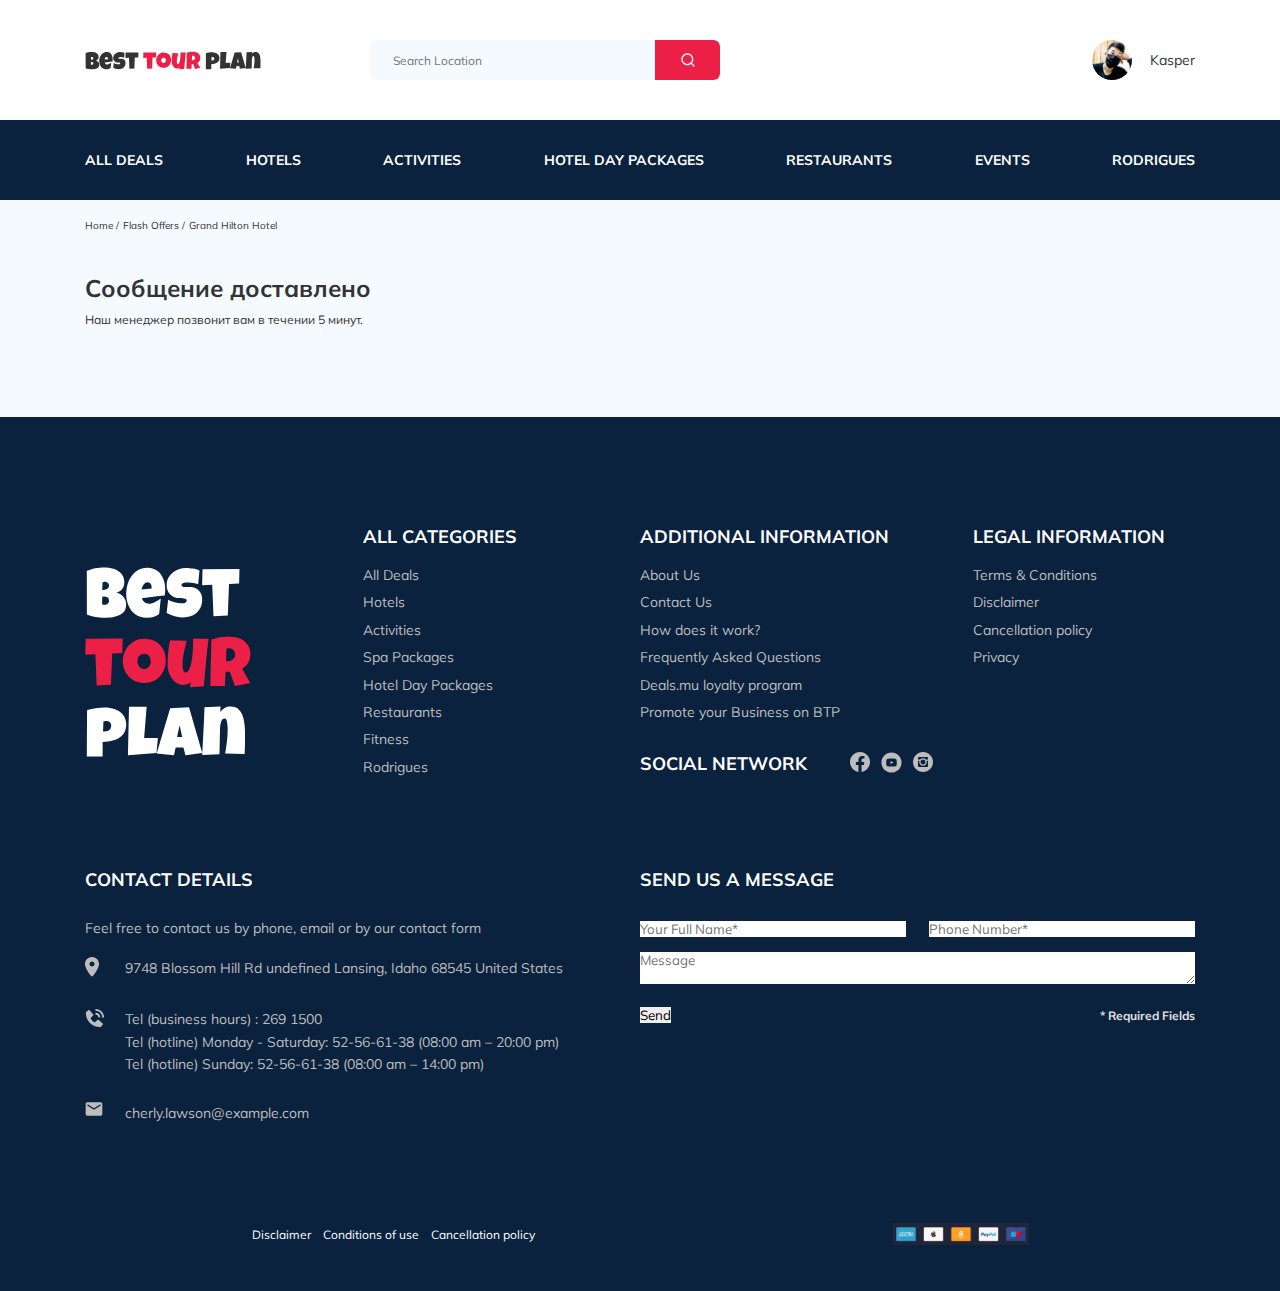
==== thankyou.html @ 83e17073 "create: added phpmailer, animation, modal-window, form-validator" ====
<!DOCTYPE html>
<html lang="en">
  <head>
    <meta charset="UTF-8" />
    <meta http-equiv="X-UA-Compatible" content="IE=edge" />
    <meta name="viewport" content="width=device-width, initial-scale=1.0" />
    <link rel="preconnect" href="https://fonts.gstatic.com" />
    <link
      href="https://fonts.googleapis.com/css2?family=Mulish:wght@300;400;600;700&family=Nunito:wght@400;600;700;800&display=swap"
      rel="stylesheet"
    />
    <link rel="stylesheet" href="css/swiper-bundle.min.css" />
    <link rel="stylesheet" href="css/reset.css" />
    <link rel="stylesheet" href="css/style.css" />
    <title>Best Tour Plan - Hotel Booking</title>
  </head>
  <body>
    <div class="wrapper">
      <header class="navbar navbar--mobile--fixed">
        <div class="container">
          <div class="navbar-top">
            <a href="index.html" class="logo">
              <img
                src="img/header/horizontal-logo.svg"
                alt="Logo: Best Tour Plan"
                class="logo__image"
              />
            </a>

            <form action="#" class="search navbar__search navbar__search--hidden ">
              <input
                type="text"
                class="search__input"
                placeholder="Search Location"
              />
              <button class="search__button">
                <img src="img/header/search.svg" alt="Icon: Search" />
              </button>
            </form>

            <a href="#" class="user navbar__user navbar__user--hidden ">
              <img
                src="img/header/avatar.jpg"
                alt="Avatar: Kasper"
                class="user__avatar"
              />
              <span class="user__name">Kasper</span>
            </a>
            <!-- /.user -->
            <button class="menu-button navbar-top__menu-button">
              <span class="menu-button__line menu-button--top--line"></span>
              <span class="menu-button__line menu-button--middle--line"></span>
              <span class="menu-button__line menu-button--bottom--line"></span>
            </button>
            <!-- /.menu-button navbar-top__menu-button -->
          </div>
          <!-- /.navbar-top -->
        </div>
        <!-- /.container -->

        <div class="navbar-bottom">
          <div class="container">
            <ul class="navbar-menu">
              <li class="navbar-menu__item navbar__user--visible">
                <a href="#" class="user navbar__user ">
                  <img
                    src="img/header/avatar.jpg"
                    alt="Avatar: Kasper"
                    class="user__avatar"
                  />
                  <span class="user__name">Kasper</span>
                </a>
                <!-- /.user -->
              </li>
              <li class="navbar-menu__item navbar__search--visible">
                <form action="#" class="search navbar__search navbar__search--visible">
                  <input
                    type="text"
                    class="search__input"
                    placeholder="Search Location"
                  />
                  <button class="search__button">
                    <img src="img/header/search.svg" alt="Icon: Search" />
                  </button>
                </form>
              </li>
              <li class="navbar-menu__item">
                <a href="#" class="navbar-menu__link">All Deals</a>
              </li>
              <li class="navbar-menu__item">
                <a href="#" class="navbar-menu__link">Hotels</a>
              </li>
              <li class="navbar-menu__item">
                <a href="#" class="navbar-menu__link">Activities</a>
              </li>
              <li class="navbar-menu__item">
                <a href="#" class="navbar-menu__link">Hotel Day Packages</a>
              </li>
              <li class="navbar-menu__item">
                <a href="#" class="navbar-menu__link">Restaurants</a>
              </li>
              <li class="navbar-menu__item">
                <a href="#" class="navbar-menu__link">Events</a>
              </li>
              <li class="navbar-menu__item">
                <a href="#" class="navbar-menu__link">Rodrigues</a>
              </li>
            </ul>
            <!-- /.navbar-menu -->
          </div>
          <!-- /.container -->
        </div>
        <!-- /.navbar-bottom -->
      </header>

      <nav class="breadcrumb">
        <div class="container">
          <ul class="breadcrumb-list">
            <li class="breadcrumb-list__item">
              <a href="#" class="breadcrumb-list__link">Home</a>
            </li>
            <li class="breadcrumb-list__item">
              <a href="#" class="breadcrumb-list__link">Flash Offers</a>
            </li>
            <li class="breadcrumb-list__item">
              Grand Hilton Hotel
            </li>
          </ul>
        </div>
        <!-- /.container -->
      </nav>

      <section class="hotel">
        <div class="container">
          <div class="hotel-info">
            <div class="hotel-info__text">
              <div class="hotel-wrapper">
                <h1 class="hotel-name hotel-info__name" style="margin-bottom: 10px;">Сообщение доставлено</h1>
              </div>
              <p class="hotel-description hotel-info__description">
                Наш менеджер позвонит вам в течении 5 минут.
              </p>
            </div>
          </div>
          <!-- /.hotel-info -->
			</section>		
			<footer class="footer">
        <div class="container">
          <div class="footer-wrapper">
            <img
              src="img/footer/vartical-logo.svg"
              alt="Best Tour Plan"
              class="footer__logo"
            />
            <div class="footer__list footer__categories">
              <h3 class="footer__title">All categories</h3>
              <ul class="footer__ul">
                <li class="footer__item">
                  <a href="#" class="footer__link">All Deals</a>
                </li>
                <li class="footer__item">
                  <a href="#" class="footer__link">Hotels</a>
                </li>
                <li class="footer__item">
                  <a href="#" class="footer__link">Activities</a>
                </li>
                <li class="footer__item">
                  <a href="#" class="footer__link">Spa Packages</a>
                </li>
                <li class="footer__item">
                  <a href="#" class="footer__link">Hotel Day Packages</a>
                </li>
                <li class="footer__item">
                  <a href="#" class="footer__link">Restaurants</a>
                </li>
                <li class="footer__item">
                  <a href="#" class="footer__link">Fitness</a>
                </li>
                <li class="footer__item">
                  <a href="#" class="footer__link">Rodrigues</a>
                </li>
              </ul>
            </div>
            <!-- /.footer__list -->
            <div class="footer__list footer__additional">
              <h3 class="footer__title">Additional information</h3>
              <ul class="footer__ul">
                <li class="footer__item">
                  <a href="#" class="footer__link">About Us</a>
                </li>
                <li class="footer__item">
                  <a href="#" class="footer__link">Contact Us</a>
                </li>
                <li class="footer__item">
                  <a href="#" class="footer__link">How does it work?</a>
                </li>
                <li class="footer__item">
                  <a href="#" class="footer__link">
                    Frequently Asked Questions
                  </a>
                </li>
                <li class="footer__item">
                  <a href="#" class="footer__link">Deals.mu loyalty program</a>
                </li>
                <li class="footer__item">
                  <a href="#" class="footer__link">
                    Promote your Business on BTP
                  </a>
                </li>
              </ul>
            </div>
            <!-- /.footer__list -->
            <div class="footer__social-network">
              <h3 class="footer__title">Social Network</h3>
              <div class="footer__social-links">
                <a href="#" class="footer__link">
                  <img src="img/footer/facebook.svg" alt="Icon: Facebook" />
                </a>
                <a href="#" class="footer__link">
                  <img src="img/footer/youtube.svg" alt="Icon: YouTube" />
                </a>
                <a href="#" class="footer__link">
                  <img src="img/footer/instagram.svg" alt="Icon: Instagram" />
                </a>
              </div>
              <!-- /.footer__social-links -->
            </div>
            <!-- /.footer__social-network -->
            <div class="footer__list footer__legal">
              <h3 class="footer__title">Legal information</h3>
              <ul class="footer__ul">
                <li class="footer__item">
                  <a href="#" class="footer__link">Terms & Conditions</a>
                </li>
                <li class="footer__item">
                  <a href="#" class="footer__link">Disclaimer</a>
                </li>
                <li class="footer__item">
                  <a href="#" class="footer__link">Cancellation policy</a>
                </li>
                <li class="footer__item">
                  <a href="#" class="footer__link">Privacy</a>
                </li>
              </ul>
            </div>
            <!-- /.footer__list -->
            <div class="footer__contact-details">
              <h3 class="footer__title footer__title--mb-3">Contact Details</h3>
              <p class="footer__text">
                Feel free to contact us by phone, email or by our contact form
              </p>
              <ul class="footer__ul">
                <li class="footer__item">
                  <div class="footer__icon-wrapper">
                    <img
                      class="footer__icon"
                      src="img/footer/map-marker.svg"
                      alt="Icon: Map"
                    />
                  </div>
                  <span class="footer__link">
                    9748 Blossom Hill Rd undefined Lansing, Idaho 68545 United
                    States
                  </span>
                  <!-- /.footer__icon-wrapper -->
                </li>
                <li class="footer__item footer__item--mb-2">
                  <div class="footer__icon-wrapper">
                    <img
                      class="footer__icon"
                      src="img/footer/contact-phone-call.svg"
                      alt="Icon: Phone-Call"
                    />
                  </div>
                  Tel (business hours) : 269 1500
                  <br />
                  Tel (hotline) Monday - Saturday: 52-56-61-38 (08:00 am – 20:00
                  pm)
                  <br />
                  Tel (hotline) Sunday: 52-56-61-38 (08:00 am – 14:00 pm)
                  <!-- /.footer__icon-wrapper -->
                </li>
                <li class="footer__item">
                  <div class="footer__icon-wrapper">
                    <img
                      class="footer__icon footer__icon--last"
                      src="img/footer/email.svg"
                      alt="Icon: E-Mail"
                    />
                  </div>
                  <a
                    href="mailto:cherly.lawson@example.com"
                    class="footer__link"
                  >
                    cherly.lawson@example.com
                  </a>
                  <!-- /.footer__icon-wrapper -->
                </li>
              </ul>
            </div>
            <!-- /.footer__contact-details -->
            <div class="footer__contact-form">
              <h3 class="footer__title footer__title--mb-3">
                Send us a message
              </h3>
              <form action="send.php" method="POST" class="footer__form">
                <input
                  type="text"
                  class="footer__input"
                  placeholder="Your Full Name*"
									name = 'name'
                />
                <input
                  type="tel"
                  class="footer__input"
                  placeholder="Phone Number*"
									name = 'phone'
                />
                <textarea
                  class="footer__message"
                  placeholder="Message"
									name = 'message'
                ></textarea>
                <button class="footer__button" type="submit">Send</button>
                <span class="footer__required">* Required Fields</span>
              </form>
            </div>
            <!-- /.footer__contact-form -->
          </div>

          <div class="footer__copyright">
            <div class="container">
              <div class="footer__copyright-wrapper">
                <div class="footer__copyright-links">
                  <a href="" class="footer__copyright-link">Disclaimer</a>
                  <a href="" class="footer__copyright-link">
                    Conditions of use
                  </a>
                  <a href="" class="footer__copyright-link">
                    Cancellation policy
                  </a>
                </div>
                <div class="footer__copyright-image">
                  <img
                    src="img/footer/copyright-image.svg"
                    alt="Copyright-image"
                  />
                </div>
                <!-- /.footer__copyright-image -->
              </div>
              <!-- /.footer__copyright-wrapper -->
            </div>
          </div>
          <!-- /.footer__copyright -->
        </div>
        <!-- /.container -->
      </footer>		
    </div>
    <script src="js/swiper-bundle.min.js"></script>
    <script src="js/main.js"></script>
  </body>
</html>
---- css/style.css ----
body {
  font-family: "Mulish", sans-serif;
  color: #333333;
  background: #F5FAFE;
}

.container {
  max-width: 1110px;
  margin: 0 auto;
}

.input {
  height: 50px;
  padding-left: 23px;
  border-radius: 4px;
}

.message {
  padding: 18px 23px;
  border-radius: 4px;
  resize: none;
}

.button {
  min-width: 160px;
  min-height: 50px;
  font-weight: bold;
  font-size: 12px;
  line-height: 15px;
  padding: 18px 65px;
  background: #EC1F46;
  color: #ffffff;
  border-radius: 4px;
}

.navbar {
  background-color: #ffffff;
}
.navbar-top {
  display: -webkit-box;
  display: -ms-flexbox;
  display: flex;
  -webkit-box-align: center;
      -ms-flex-align: center;
          align-items: center;
  -webkit-box-pack: justify;
      -ms-flex-pack: justify;
          justify-content: space-between;
  padding: 40px 0;
}
.navbar-top__menu-button {
  display: none;
}
.navbar__search {
  margin-right: auto;
  margin-left: 108px;
}
.navbar-bottom {
  background-color: #0A223D;
}
.navbar-menu {
  padding: 31px 0;
  display: -webkit-box;
  display: -ms-flexbox;
  display: flex;
  -webkit-box-pack: justify;
      -ms-flex-pack: justify;
          justify-content: space-between;
  -webkit-box-align: center;
      -ms-flex-align: center;
          align-items: center;
}
.navbar-menu__link {
  color: #ffffff;
  font-weight: 700;
  font-size: 14px;
  line-height: 18px;
  text-transform: uppercase;
}

.logo {
  width: 177px;
}

.search {
  position: relative;
  display: -webkit-box;
  display: -ms-flexbox;
  display: flex;
  overflow: hidden;
  border-radius: 6px;
  height: 40px;
}
.search__input {
  width: 350px;
  height: 100%;
  background: #F5FAFE;
  border: none;
  padding-left: 23px;
  padding-right: 76px;
  font-size: 12px;
  line-height: 15px;
  color: #333333;
}
.search__button {
  height: 100%;
  position: absolute;
  right: 0;
  top: 0;
  width: 65px;
  height: 40px;
  background: #EC1F46;
  border-radius: 0px 6px 6px 0px;
}

.user {
  display: -webkit-box;
  display: -ms-flexbox;
  display: flex;
  -webkit-box-align: center;
      -ms-flex-align: center;
          align-items: center;
  text-decoration: none;
  color: #333333;
}
.user__avatar {
  width: 40px;
  height: 40px;
  -o-object-fit: cover;
     object-fit: cover;
  border-radius: 50%;
}
.user__name {
  font-size: 14px;
  line-height: 18px;
  margin-left: 18px;
}

.navbar__search--visible {
  display: none;
}

.navbar__user--visible {
  display: none;
}

.breadcrumb {
  padding: 19px 0;
}
.breadcrumb-list {
  display: -webkit-box;
  display: -ms-flexbox;
  display: flex;
}
.breadcrumb-list__item {
  font-size: 10px;
  line-height: 13px;
}
.breadcrumb-list__link {
  color: #333333;
}
.breadcrumb-list__link::after {
  content: " /";
  margin-right: 4px;
}

.hotel {
  padding: 23px 0 70px 0;
}
.hotel-wrapper {
  display: -webkit-box;
  display: -ms-flexbox;
  display: flex;
  -ms-flex-wrap: wrap;
      flex-wrap: wrap;
  -webkit-box-align: center;
      -ms-flex-align: center;
          align-items: center;
  margin-bottom: -1px;
}
.hotel-name {
  font-weight: bold;
  font-size: 24px;
  line-height: 30px;
}
.hotel-description {
  font-size: 12px;
  line-height: 15px;
}
.hotel-info {
  display: -webkit-box;
  display: -ms-flexbox;
  display: flex;
  -webkit-box-align: center;
      -ms-flex-align: center;
          align-items: center;
  -webkit-box-pack: justify;
      -ms-flex-pack: justify;
          justify-content: space-between;
  padding-bottom: 20px;
}
.hotel-info__name {
  margin-top: -1px;
  margin-right: 14px;
}
.hotel-info__offer {
  -ms-flex-item-align: end;
      align-self: flex-end;
  margin-bottom: 5px;
}
.hotel-grid {
  display: -webkit-box;
  display: -ms-flexbox;
  display: flex;
  -webkit-box-pack: justify;
      -ms-flex-pack: justify;
          justify-content: space-between;
}
.hotel-body {
  display: -webkit-box;
  display: -ms-flexbox;
  display: flex;
  -webkit-box-orient: vertical;
  -webkit-box-direction: normal;
      -ms-flex-direction: column;
          flex-direction: column;
  -webkit-box-pack: justify;
      -ms-flex-pack: justify;
          justify-content: space-between;
}
.hotel-slider {
  width: 728px;
  height: 450px;
  margin: 0;
}
.hotel-slider__button {
  position: absolute;
  top: 50%;
  -webkit-transform: translateY(-50%);
          transform: translateY(-50%);
  width: 30px;
  height: 30px;
  z-index: 99;
  background-size: 10px;
}
.hotel-slider__button-prev {
  background: url("../img/hotel/arrow-prev.svg") center no-repeat;
  left: 16px;
}
.hotel-slider__button-next {
  background: url("../img/hotel/arrow-next.svg") center no-repeat;
  right: 16px;
}
.hotel-slider__item {
  position: relative;
  width: 100%;
  height: 100%;
  border-radius: 8px;
  overflow: hidden;
}
.hotel-slider__item::before {
  content: "";
  position: absolute;
  width: 100%;
  height: 100%;
  top: 0;
  bottom: 0;
  background: -webkit-gradient(linear, left top, left bottom, from(rgba(0, 122, 223, 0.48)), to(rgba(255, 255, 255, 0.128)));
  background: linear-gradient(180deg, rgba(0, 122, 223, 0.48) 0%, rgba(255, 255, 255, 0.128) 100%);
  z-index: 10;
}
.hotel-slider__item img {
  width: 100%;
  height: 100%;
}

.stars {
  -ms-flex-preferred-size: 100%;
      flex-basis: 100%;
}
.stars img {
  margin-right: -1px;
}

.offer {
  padding: 3px 9px;
  font-size: 10px;
  line-height: 13px;
  background-color: #EC1F46;
  color: #ffffff;
  border-radius: 3px;
}

.rating {
  width: 65px;
  height: 45px;
  background-color: #EC1F46;
  color: #ffffff;
  text-align: center;
  border-radius: 4px;
  -webkit-box-align: center;
      -ms-flex-align: center;
          align-items: center;
  display: -webkit-box;
  display: -ms-flexbox;
  display: flex;
  -webkit-box-orient: vertical;
  -webkit-box-direction: normal;
      -ms-flex-direction: column;
          flex-direction: column;
  -webkit-box-pack: center;
      -ms-flex-pack: center;
          justify-content: center;
}
.rating__text {
  font-size: 8px;
  line-height: 10px;
  margin-bottom: 2px;
}
.rating__counter {
  font-size: 14px;
  line-height: 18px;
}
.rating__counter span {
  font-size: 11px;
  margin-left: -3px;
}

.booking {
  font-family: Nunito;
  padding: 28px;
  background-color: #0A223D;
  color: #ffffff;
  border-radius: 8px;
  width: 350px;
  min-height: 210px;
}
.booking__info {
  display: -webkit-box;
  display: -ms-flexbox;
  display: flex;
  -webkit-box-align: start;
      -ms-flex-align: start;
          align-items: start;
  -webkit-box-pack: justify;
      -ms-flex-pack: justify;
          justify-content: space-between;
  margin-bottom: 9px;
}
.booking__price {
  display: -webkit-box;
  display: -ms-flexbox;
  display: flex;
  -webkit-box-orient: vertical;
  -webkit-box-direction: normal;
      -ms-flex-direction: column;
          flex-direction: column;
}
.booking__start {
  font-size: 10px;
  line-height: 14px;
}
.booking__pricetag {
  font-weight: 800;
  font-size: 24px;
  line-height: 33px;
  margin-bottom: -3px;
}
.booking__room {
  font-size: 12px;
  line-height: 16px;
}
.booking__person {
  display: -webkit-box;
  display: -ms-flexbox;
  display: flex;
  -webkit-box-orient: vertical;
  -webkit-box-direction: normal;
      -ms-flex-direction: column;
          flex-direction: column;
  -webkit-box-pack: justify;
      -ms-flex-pack: justify;
          justify-content: space-between;
}
.booking__item:first-child {
  margin-top: 4px;
  margin-bottom: 8px;
}
.booking__icon {
  width: 14px;
  height: 14px;
}
.booking__text {
  margin-left: 9px;
  font-size: 12px;
  line-height: 16px;
}
.booking__text_mar {
  margin-left: 14px;
}
.booking__call {
  display: -webkit-box;
  display: -ms-flexbox;
  display: flex;
  -webkit-box-align: center;
      -ms-flex-align: center;
          align-items: center;
  -webkit-box-pack: justify;
      -ms-flex-pack: justify;
          justify-content: space-between;
  margin-bottom: 17px;
}
.booking__heading {
  font-weight: 600;
  font-size: 18px;
  line-height: 25px;
}
.booking__number {
  display: -webkit-box;
  display: -ms-flexbox;
  display: flex;
  -webkit-box-align: center;
      -ms-flex-align: center;
          align-items: center;
  text-decoration: none;
  color: inherit;
  font-weight: 600;
  font-size: 18px;
  line-height: 25px;
}
.booking__num {
  margin-left: 8px;
}
.booking__button {
  width: 100%;
  padding: 13px;
  border-radius: 4px;
  background: #EC1F46;
  color: inherit;
  font-weight: 600;
  font-size: 14px;
  line-height: 19px;
}

.map {
  overflow: hidden;
  width: 347px;
  height: 213px;
  border-radius: 10px;
}

.packages {
  padding: 40px 0 70px 0;
}
.packages__title {
  font-weight: bold;
  font-size: 36px;
  line-height: 45px;
  text-align: center;
  text-transform: uppercase;
  margin-bottom: 65px;
}
.packages-wrapper {
  display: -ms-grid;
  display: grid;
  -ms-grid-columns: 350px 30px 350px 30px 350px;
  grid-template-columns: repeat(3, 350px);
  -ms-grid-rows: 500px 30px 500px;
  grid-template-rows: repeat(2, 500px);
      grid-template-areas: "packages-first packages-first packages-item__1" "packages-item__2 packages-item__3 packages-item__4";
  grid-gap: 30px;
}
.packages-first {
  display: -webkit-box;
  display: -ms-flexbox;
  display: flex;
  -webkit-box-pack: justify;
      -ms-flex-pack: justify;
          justify-content: space-between;
  width: 730px;
  height: 500px;
  border-radius: 8px 8px 8px 8px;
  overflow: hidden;
}
.packages-first__image {
  -ms-grid-row: 1;
  -ms-grid-column: 1;
  -ms-grid-column-span: 3;
  position: relative;
  grid-area: packages-first;
  width: 366px;
  height: 500px;
  border-radius: 8px 0px 0px 8px;
  overflow: hidden;
}
.packages-first__image::before {
  content: "Flash Offer";
  position: absolute;
  height: 30px;
  color: #ffffff;
  padding: 8px 14px;
  left: 0;
  top: 26px;
  background: #EC1F46;
  font-weight: 600;
  font-size: 12px;
  line-height: 15px;
  border-radius: 0 4px 4px 0;
}
.packages-first__image img {
  width: 366px;
  height: 500px;
  -o-object-fit: cover;
     object-fit: cover;
}
.packages-first__body {
  -ms-grid-row: 1;
  -ms-grid-column: 1;
  -ms-grid-column-span: 3;
  padding: 46px 21px 30px 44px;
  background: #0A223D;
  color: #ffffff;
  width: 364px;
  height: 500px;
  display: -webkit-box;
  display: -ms-flexbox;
  display: flex;
  -webkit-box-orient: vertical;
  -webkit-box-direction: normal;
      -ms-flex-direction: column;
          flex-direction: column;
  grid-area: packages-first;
  border-radius: 0px 8px 8px 0px;
  overflow: hidden;
}
.packages-first__title {
  font-weight: bold;
  font-size: 18px;
  line-height: 23px;
  margin-bottom: 27px;
}
.packages-first__text {
  font-weight: normal;
  font-size: 14px;
  line-height: 160.6%;
  margin-bottom: 40px;
}
.packages-first__item {
  margin-bottom: 11px !important;
}
.packages-first__item:nth-child(3) {
  margin-bottom: 37px !important;
}
.packages-first__old-price {
  font-weight: normal;
  font-size: 14px;
  line-height: 18px;
  -webkit-text-decoration-line: line-through;
          text-decoration-line: line-through;
  margin-bottom: 5px;
}
.packages-first__new-price {
  font-weight: bold;
  font-size: 24px;
  line-height: 30px;
  width: 90px;
}
.packages-first__button {
  background: #EC1F46;
  color: #ffffff;
  border-radius: 4px;
  padding: 10px 27px;
  font-weight: 600;
  font-size: 14px;
  line-height: 19px;
  -ms-flex-item-align: end;
      align-self: flex-end;
  margin-top: -38px;
}
.packages-item__1 {
  -ms-grid-row: 1;
  -ms-grid-column: 5;
  grid-area: packages-item__1;
}
.packages-item__2 {
  -ms-grid-row: 3;
  -ms-grid-column: 1;
  grid-area: packages-item__2;
}
.packages-item__3 {
  -ms-grid-row: 3;
  -ms-grid-column: 3;
  grid-area: packages-item__3;
}
.packages-item__4 {
  -ms-grid-row: 3;
  -ms-grid-column: 5;
  grid-area: packages-item__4;
}
.packages-item {
  position: relative;
  background: #0A223D;
  color: #ffffff;
  border-radius: 8px;
  overflow: hidden;
  display: -webkit-box;
  display: -ms-flexbox;
  display: flex;
  -webkit-box-orient: vertical;
  -webkit-box-direction: normal;
      -ms-flex-direction: column;
          flex-direction: column;
}
.packages-item::before {
  content: "Flash Offer";
  position: absolute;
  height: 30px;
  color: #ffffff;
  padding: 8px 12px;
  left: 0;
  top: 26px;
  background: #EC1F46;
  font-weight: 600;
  font-size: 12px;
  line-height: 15px;
  border-radius: 0 4px 4px 0;
}
.packages-item__image {
  -o-object-fit: cover;
     object-fit: cover;
  width: 350px;
  min-height: 250px;
  max-height: 250px;
}
.packages-item__wrapper {
  padding: 30px 21px 25px 32px;
  display: -webkit-box;
  display: -ms-flexbox;
  display: flex;
  -webkit-box-orient: vertical;
  -webkit-box-direction: normal;
      -ms-flex-direction: column;
          flex-direction: column;
}
.packages-item__title {
  font-weight: bold;
  font-size: 18px;
  line-height: 23px;
  margin-bottom: 20px;
}
.packages-item__desc {
  font-weight: normal;
  font-size: 12px;
  line-height: 15px;
  margin-bottom: 11px !important;
}
.packages-item__desc:nth-child(3) {
  margin-bottom: 22px !important;
}
.packages-item__old-price {
  display: block;
  font-weight: normal;
  font-size: 14px;
  line-height: 18px;
  -webkit-text-decoration-line: line-through;
          text-decoration-line: line-through;
  margin-bottom: 5px;
}
.packages-item__new-price {
  font-weight: bold;
  font-size: 24px;
  line-height: 30px;
}
.packages-item__button {
  background: #EC1F46;
  color: #ffffff;
  border-radius: 4px;
  padding: 10px 27px;
  font-weight: 600;
  font-size: 14px;
  line-height: 19px;
  -ms-flex-item-align: end;
      align-self: flex-end;
  margin-top: -38px;
}

.newsletter {
  position: relative;
  padding: 98px 0 87px 0;
  color: #ffffff;
  background: url("../img/newsletter.jpg") center no-repeat;
  background-size: cover;
}
.newsletter::before {
  content: "";
  position: absolute;
  top: 0;
  left: 0;
  width: 100%;
  height: 100%;
  background: rgba(10, 34, 61, 0.8) center no-repeat;
  background-size: cover;
}
.newsletter-wrapper {
  position: relative;
  width: 731px;
  margin: 0 auto;
  display: -webkit-box;
  display: -ms-flexbox;
  display: flex;
  -webkit-box-align: center;
      -ms-flex-align: center;
          align-items: center;
  -webkit-box-pack: justify;
      -ms-flex-pack: justify;
          justify-content: space-between;
}
.newsletter-title {
  font-weight: 300;
  font-size: 24px;
  line-height: 30px;
}
.newsletter-title__strong {
  display: block;
  font-weight: 600;
  font-size: 36px;
  line-height: 45px;
  text-transform: uppercase;
}

.subscribe {
  position: relative;
}
.subscribe__input {
  width: 350px;
  height: 55px;
  border-radius: 4px;
  font-weight: 300;
  font-size: 14px;
  line-height: 18px;
  padding-left: 33px;
  padding-right: 75px;
}
.subscribe__button {
  position: absolute;
  top: 0;
  right: 0;
  width: 65px;
  height: 55px;
  background-color: #EC1F46;
  color: #ffffff;
  border-radius: 0px 4px 4px 0px;
  text-align: center;
}

.reviews {
  padding: 40px 0 70px 0;
}
.reviews-title {
  font-weight: bold;
  font-size: 36px;
  line-height: 45px;
  text-align: center;
  text-transform: uppercase;
  margin-bottom: 70px;
}
.reviews-slider__item {
  position: relative;
  width: 731px;
  margin: auto;
  display: -webkit-box;
  display: -ms-flexbox;
  display: flex;
  -webkit-box-orient: vertical;
  -webkit-box-direction: normal;
      -ms-flex-direction: column;
          flex-direction: column;
  -webkit-box-align: center;
      -ms-flex-align: center;
          align-items: center;
  -webkit-box-pack: center;
      -ms-flex-pack: center;
          justify-content: center;
  background: #FFFFFF;
  border-radius: 8px;
  margin-top: 45px;
  padding: 0 64px 30px 64px;
}
.reviews-slider__item::before {
  content: "";
  position: absolute;
  top: 51px;
  left: 64px;
  width: 70px;
  height: 48px;
  background: url("../img/reviews/quote-left.svg") center no-repeat;
}
.reviews-slider__item::after {
  content: "";
  position: absolute;
  top: 160px;
  right: 60px;
  width: 70px;
  height: 48px;
  background: url("../img/reviews/quote-right.svg") center no-repeat;
  z-index: 10;
}
.reviews-slider__profile {
  display: -webkit-box;
  display: -ms-flexbox;
  display: flex;
  -webkit-box-align: center;
      -ms-flex-align: center;
          align-items: center;
  -webkit-box-orient: vertical;
  -webkit-box-direction: normal;
      -ms-flex-direction: column;
          flex-direction: column;
  margin-top: -45px;
}
.reviews-slider__avatar {
  width: 90px;
  height: 90px;
  border-radius: 50%;
  -o-object-fit: cover;
     object-fit: cover;
  margin-bottom: 9px;
}
.reviews-slider__heading {
  font-style: normal;
  font-weight: bold;
  font-size: 12px;
  line-height: 15px;
  color: #EC1F46;
  margin-bottom: 10px;
}
.reviews-slider__date {
  font-style: normal;
  font-weight: normal;
  font-size: 10px;
  line-height: 13px;
  margin-bottom: 4px;
}
.reviews-slider__stars {
  margin-bottom: 32px;
}
.reviews-slider__review-text {
  max-width: 537px;
  margin: 0 auto;
  font-weight: normal;
  font-size: 12px;
  line-height: 160%;
  text-align: justify;
  z-index: 100;
}
.reviews-slider__button {
  position: absolute;
  top: 50%;
  -webkit-transform: translateY(-50%);
          transform: translateY(-50%);
  width: 30px;
  height: 30px;
  z-index: 99;
  background-size: 10px;
}
.reviews-slider__button-prev {
  background: url("../img/reviews/arrow-prev.svg") center no-repeat;
  left: 0;
}
.reviews-slider__button-next {
  background: url("../img/reviews/arrow-next.svg") center no-repeat;
  right: 0;
}

.activities {
  padding: 60px 0 98px 0;
}
.activities__title {
  font-weight: bold;
  font-size: 24px;
  line-height: 30px;
  text-transform: uppercase;
  margin-bottom: 57px;
}
.activities-wrapper {
  display: -webkit-box;
  display: -ms-flexbox;
  display: flex;
  -webkit-box-pack: justify;
      -ms-flex-pack: justify;
          justify-content: space-between;
}

.card {
  position: relative;
  display: -webkit-box;
  display: -ms-flexbox;
  display: flex;
  -webkit-box-orient: vertical;
  -webkit-box-direction: normal;
      -ms-flex-direction: column;
          flex-direction: column;
  -webkit-box-align: start;
      -ms-flex-align: start;
          align-items: flex-start;
  width: 255px;
  height: 255px;
  border-radius: 6px;
  overflow: hidden;
  padding: 24px 26px;
}
.card:nth-child(3) {
  padding-right: 40px;
}
.card::before {
  content: "";
  position: absolute;
  width: 100%;
  height: 100%;
  top: 0;
  left: 0;
  background: linear-gradient(179.83deg, rgba(196, 196, 196, 0) 35.34%, #0A223D 99.85%);
  z-index: -1;
}
.card__image {
  position: absolute;
  width: 100%;
  height: 100%;
  -o-object-fit: cover;
     object-fit: cover;
  left: 0;
  right: 0;
  top: 0;
  bottom: 0;
  z-index: -2;
}
.card__title {
  font-weight: bold;
  font-size: 16px;
  line-height: 20px;
  margin-top: auto;
  color: #ffffff;
  margin-bottom: 18px;
  max-width: 100%;
}
.card__button {
  font-weight: 600;
  font-size: 12px;
  line-height: 16px;
  background-color: #EC1F46;
  color: #ffffff;
  border-radius: 4px;
  padding: 7px 22px;
}

.footer {
  padding: 108px 0 46px 0;
  background: #0A223D;
  color: #ffffff;
}
.footer-wrapper {
  display: -ms-grid;
  display: grid;
  -ms-grid-columns: (minmax(-webkit-min-content, 1fr))[4];
  -ms-grid-columns: (minmax(min-content, 1fr))[4];
  grid-template-columns: repeat(4, minmax(-webkit-min-content, 1fr));
  grid-template-columns: repeat(4, minmax(min-content, 1fr));
  grid-auto-rows: minmax(70px, -webkit-min-content);
  grid-auto-rows: minmax(70px, min-content);
  -webkit-box-align: start;
      -ms-flex-align: start;
          align-items: start;
}
.footer__logo {
  width: 166px;
  -ms-grid-row: 1;
  -ms-grid-row-span: 2;
  grid-row: 1/3;
  -ms-grid-row-align: center;
      align-self: center;
}
.footer__categories {
  -ms-grid-row: 1;
  -ms-grid-row-span: 3;
  grid-row: 1/4;
}
.footer__legal {
  margin-left: 20%;
}
.footer__title {
  width: auto;
  font-weight: bold;
  font-size: 18px;
  line-height: 23px;
  text-transform: uppercase;
  margin-bottom: 16px;
}
.footer__title--mb-3 {
  margin-bottom: 30px;
}
.footer__item {
  display: -webkit-box;
  display: -ms-flexbox;
  display: flex;
  -webkit-box-align: start;
      -ms-flex-align: start;
          align-items: flex-start;
  font-weight: normal;
  font-size: 14px;
  line-height: 160%;
  color: #BDBDBD;
  margin-bottom: 5px;
}
.footer__item--mb-2 {
  margin-bottom: 26px;
}
.footer__link {
  color: #BDBDBD;
}
.footer__social-network {
  display: -webkit-box;
  display: -ms-flexbox;
  display: flex;
  -ms-grid-row: 2;
  -ms-grid-row-span: 2;
  grid-row: 2/4;
  -ms-grid-column-span: 2;
  grid-column: span 2;
  margin-top: 24px;
}
.footer__social-network .footer__title {
  margin: 0 43px 0 0;
}
.footer__social-links {
  min-width: 83px;
  display: -webkit-box;
  display: -ms-flexbox;
  display: flex;
  -webkit-box-pack: justify;
      -ms-flex-pack: justify;
          justify-content: space-between;
}
.footer__contact-details {
  -ms-grid-column-span: 2;
  grid-column: span 2;
}
.footer__text {
  color: #BDBDBD;
  margin-bottom: 22px;
}
.footer__icon-wrapper {
  min-width: 40px;
}
.footer__icon {
  margin-bottom: 26px;
}
.footer__icon--last {
  margin-bottom: 0;
}
.footer__contact-form {
  display: -webkit-box;
  display: -ms-flexbox;
  display: flex;
  -webkit-box-orient: vertical;
  -webkit-box-direction: normal;
      -ms-flex-direction: column;
          flex-direction: column;
  -ms-grid-column-span: 2;
  grid-column: span 2;
}
.footer__form {
  display: -webkit-box;
  display: -ms-flexbox;
  display: flex;
  -webkit-box-align: center;
      -ms-flex-align: center;
          align-items: center;
  -webkit-box-pack: justify;
      -ms-flex-pack: justify;
          justify-content: space-between;
  -ms-flex-wrap: wrap;
      flex-wrap: wrap;
}
.footer__input {
  -ms-flex-preferred-size: 48%;
      flex-basis: 48%;
  margin-bottom: 15px;
}
.footer__message {
  -ms-flex-preferred-size: 100%;
      flex-basis: 100%;
  margin-bottom: 23px;
}
.footer__required {
  font-weight: bold;
  font-size: 12px;
  line-height: 15px;
  color: #E0E0E0;
}
.footer__copyright {
  margin-top: 94px;
}
.footer__copyright-wrapper {
  display: -webkit-box;
  display: -ms-flexbox;
  display: flex;
  -webkit-box-pack: justify;
      -ms-flex-pack: justify;
          justify-content: space-between;
  -webkit-box-align: center;
      -ms-flex-align: center;
          align-items: center;
  width: 70%;
  margin: auto;
}
.footer__copyright-links {
  display: -webkit-box;
  display: -ms-flexbox;
  display: flex;
  -webkit-box-pack: justify;
      -ms-flex-pack: justify;
          justify-content: space-between;
  min-width: 283px;
  font-weight: normal;
  font-size: 12px;
  line-height: 15px;
}
.footer__copyright-link {
  color: #ffffff;
}
.footer__copyright-image {
  width: 136px;
  height: 22px;
}

.modal__overlay {
  position: fixed;
  top: 0;
  left: 0;
  right: 0;
  bottom: 0;
  background-color: rgba(0, 143, 223, 0.39);
  z-index: 100;
  opacity: 0;
  visibility: hidden;
  -webkit-transition: opacity 0.3s;
  transition: opacity 0.3s;
}
.modal__overlay--visible {
  opacity: 1;
  visibility: visible;
}
.modal__dialog {
  padding: 33px 87px;
  background-color: #0A223D;
  color: #ffffff;
  border-radius: 8px;
  max-width: 478px;
  position: fixed;
  top: 50%;
  left: 50%;
  -webkit-transform: translate(-50%, -50%);
          transform: translate(-50%, -50%);
  z-index: 101;
  opacity: 0;
  visibility: hidden;
  -webkit-transition: opacity 0.3s;
  transition: opacity 0.3s;
}
.modal__dialog--visible {
  overflow: hidden;
  opacity: 1;
  visibility: visible;
}
.modal__close {
  position: absolute;
  top: 17px;
  right: 18px;
}
.modal__title {
  font-family: Mulish;
  font-style: normal;
  font-weight: bold;
  font-size: 18px;
  line-height: 23px;
  text-transform: uppercase;
  text-align: center;
  margin-bottom: 15px;
  -webkit-box-ordinal-group: 2;
      -ms-flex-order: 1;
          order: 1;
}
.modal__form {
  display: -webkit-box;
  display: -ms-flexbox;
  display: flex;
  -webkit-box-align: center;
      -ms-flex-align: center;
          align-items: center;
  -webkit-box-pack: justify;
      -ms-flex-pack: justify;
          justify-content: space-between;
  -ms-flex-wrap: wrap;
      flex-wrap: wrap;
}
.modal__input {
  width: 100%;
  margin-top: 15px;
  -webkit-box-ordinal-group: 3;
      -ms-flex-order: 2;
          order: 2;
}
.modal__message {
  width: 100%;
  min-height: 123px;
  margin-top: 15px;
  margin-bottom: 15px;
  -webkit-box-ordinal-group: 4;
      -ms-flex-order: 3;
          order: 3;
}
.modal__button {
  -webkit-box-ordinal-group: 5;
      -ms-flex-order: 4;
          order: 4;
}
.modal__required {
  font-weight: 600;
  font-size: 12px;
  line-height: 15px;
  color: #E0E0E0;
  -webkit-box-ordinal-group: 6;
      -ms-flex-order: 5;
          order: 5;
}

label.invalid {
  color: #EC1F46;
  font-weight: bold;
  font-size: 16px;
  background-color: #ffffff;
  padding: 4px;
  border-radius: 0 4px 4px 4px;
  margin-top: 3px;
  border: 1px solid #132345;
  -webkit-box-ordinal-group: 3;
      -ms-flex-order: 2;
          order: 2;
}

@media screen and (max-width: 1200px) {
  .container {
    max-width: 960px;
  }

  .hotel-slider {
    width: 590px;
  }
  .hotel-slider__item img {
    -o-object-fit: cover;
       object-fit: cover;
  }

  .card {
    width: 230px;
    height: 230px;
  }

  .packages {
    padding: 40px 0 70px 0;
  }
  .packages__title {
    font-weight: bold;
    font-size: 36px;
    line-height: 45px;
    text-align: center;
    text-transform: uppercase;
    margin-bottom: 65px;
  }
  .packages-wrapper {
    display: -ms-grid;
    display: grid;
    -ms-grid-columns: 300px 30px 300px 30px 300px;
    grid-template-columns: repeat(3, 300px);
    -ms-grid-rows: 500px 30px 500px;
    grid-template-rows: repeat(2, 500px);
        grid-template-areas: "packages-first packages-first packages-item__1" "packages-item__2 packages-item__3 packages-item__4";
    grid-gap: 30px;
  }
  .packages-first {
    display: -webkit-box;
    display: -ms-flexbox;
    display: flex;
    -webkit-box-pack: justify;
        -ms-flex-pack: justify;
            justify-content: space-between;
    width: 630px;
    height: 500px;
    border-radius: 8px 8px 8px 8px;
    overflow: hidden;
  }
  .packages-first__text {
    font-size: 13px;
  }
  .packages-first__image {
    -ms-grid-row: 1;
    -ms-grid-column: 1;
    -ms-grid-column-span: 3;
  }
  .packages-first__body {
    -ms-grid-row: 1;
    -ms-grid-column: 1;
    -ms-grid-column-span: 3;
  }
  .packages-item__1 {
    -ms-grid-row: 1;
    -ms-grid-column: 5;
  }
  .packages-item__2 {
    -ms-grid-row: 3;
    -ms-grid-column: 1;
  }
  .packages-item__3 {
    -ms-grid-row: 3;
    -ms-grid-column: 3;
  }
  .packages-item__4 {
    -ms-grid-row: 3;
    -ms-grid-column: 5;
  }
}
@media screen and (max-width: 992px) {
  .container,
.newsletter-wrapper {
    max-width: 700px;
  }

  .navbar {
    background-color: #ffffff;
  }
  .navbar-top {
    padding: 30px 0;
  }
  .navbar__search {
    margin-left: 47px;
    max-width: 340px;
  }
  .navbar-menu {
    padding: 22px 0;
  }
  .navbar-menu__link {
    font-size: 12px;
    line-height: 15px;
  }

  .logo {
    width: 131px;
  }

  .hotel {
    padding: 23px 0 60px 0;
  }
  .hotel-grid {
    -webkit-box-orient: vertical;
    -webkit-box-direction: normal;
        -ms-flex-direction: column;
            flex-direction: column;
  }
  .hotel__slider {
    margin-bottom: 30px;
  }
  .hotel-body {
    -webkit-box-orient: horizontal;
    -webkit-box-direction: normal;
        -ms-flex-direction: row;
            flex-direction: row;
  }
  .hotel-slider {
    width: 100%;
  }

  .booking {
    width: 340px;
  }

  .map {
    width: 340px;
  }

  .reviews-title {
    font-size: 30px;
    line-height: 38px;
  }
  .reviews-slider__item {
    width: 579px;
  }
  .reviews-slider__item::before, .reviews-slider__item::after {
    display: none;
  }

  .activities-wrapper {
    -ms-flex-wrap: wrap;
        flex-wrap: wrap;
  }

  .card {
    width: 48%;
    margin-bottom: 20px;
  }
  .card:nth-child(3) {
    margin-bottom: 0;
  }
  .card:nth-child(4) {
    margin-bottom: 0;
  }

  .packages {
    padding: 35px 0 70px 0;
  }
  .packages__title {
    font-weight: bold;
    font-size: 36px;
    line-height: 45px;
    text-align: center;
    text-transform: uppercase;
    margin-bottom: 65px;
  }
  .packages-wrapper {
    display: -ms-grid;
    display: grid;
    -ms-grid-columns: 335px 30px 335px;
    grid-template-columns: repeat(2, 335px);
    -ms-grid-rows: 500px 30px 500px;
    grid-template-rows: repeat(2, 500px);
        grid-template-areas: "packages-first packages-first" "packages-item__1 packages-item__2" "packages-item__3 packages-item__4";
    grid-gap: 30px;
  }
  .packages-first {
    display: -webkit-box;
    display: -ms-flexbox;
    display: flex;
    -webkit-box-pack: justify;
        -ms-flex-pack: justify;
            justify-content: space-between;
    width: 700px;
    height: 500px;
    border-radius: 8px 8px 8px 8px;
    overflow: hidden;
  }
  .packages-first__text {
    font-size: 14px;
  }

  .footer {
    padding: 73px 0 33px 0;
  }
  .footer-wrapper {
    -ms-grid-columns: (minmax(-webkit-min-content, 1fr))[6];
    -ms-grid-columns: (minmax(min-content, 1fr))[6];
    grid-template-columns: repeat(6, minmax(-webkit-min-content, 1fr));
    grid-template-columns: repeat(6, minmax(min-content, 1fr));
  }
  .footer__logo {
    width: 104px;
    height: 120.29px;
    -ms-grid-row: 1;
    -ms-grid-row-span: 1;
    grid-row: 1/2;
    -ms-grid-column-span: 2;
    grid-column: span 2;
  }
  .footer__social-network {
    -ms-grid-row-align: center;
        align-self: center;
    margin-top: 0;
    -webkit-box-align: center;
        -ms-flex-align: center;
            align-items: center;
    -ms-grid-row: 1;
    grid-row: 1;
    -ms-grid-column-span: 3;
    grid-column: span 3;
  }
  .footer__categories {
    -ms-grid-row: 2;
    grid-row: 2;
    -ms-grid-column-span: 2;
    grid-column: span 2;
    margin-top: 38px;
  }
  .footer__additional {
    margin-top: 38px;
    -ms-grid-row: 2;
    grid-row: 2;
    -ms-grid-column-span: 2;
    grid-column: span 2;
  }
  .footer__legal {
    margin-top: 38px;
    -ms-grid-row: 2;
    grid-row: 2;
    -ms-grid-column-span: 2;
    grid-column: span 2;
  }
  .footer__contact-details {
    margin-top: 61px;
    -ms-grid-row: 3;
    grid-row: 3;
    -ms-grid-column-span: 5;
    grid-column: span 5;
  }
  .footer__contact-form {
    margin-top: 60px;
    -ms-grid-row: 4;
    grid-row: 4;
    -ms-grid-column-span: 5;
    grid-column: span 5;
  }
  .footer__copyright {
    margin-top: 94px;
  }
  .footer__copyright-wrapper {
    display: -webkit-box;
    display: -ms-flexbox;
    display: flex;
    -webkit-box-pack: justify;
        -ms-flex-pack: justify;
            justify-content: space-between;
    -webkit-box-align: center;
        -ms-flex-align: center;
            align-items: center;
    width: 100%;
  }

  .modal__dialog {
    padding: 28px 60px;
    width: 400px;
  }
  .packages-first__image {
    -ms-grid-row: 1;
    -ms-grid-column: 1;
    -ms-grid-column-span: 3;
  }
  .packages-first__body {
    -ms-grid-row: 1;
    -ms-grid-column: 1;
    -ms-grid-column-span: 3;
  }
  .packages-item__1 {
    -ms-grid-row: 3;
    -ms-grid-column: 1;
  }
  .packages-item__2 {
    -ms-grid-row: 3;
    -ms-grid-column: 3;
  }
  .packages-item__3 {
    -ms-grid-row: 5;
    -ms-grid-column: 1;
  }
  .packages-item__4 {
    -ms-grid-row: 5;
    -ms-grid-column: 3;
  }
}
@media screen and (max-width: 768px) {
  .container,
.newsletter-wrapper {
    max-width: 576px;
    width: 92%;
  }

  body {
    padding-top: 78px;
  }
  body.lock {
    overflow: hidden;
  }

  .navbar--mobile--fixed {
    position: fixed;
    top: 0;
    right: 0;
    left: 0;
    z-index: 99;
  }
  .navbar__user {
    -webkit-box-orient: vertical;
    -webkit-box-direction: normal;
        -ms-flex-direction: column;
            flex-direction: column;
  }
  .navbar__user .user__name {
    color: #ffffff;
    margin: 10px 0 27px 0;
  }
  .navbar__user--hidden {
    display: none;
  }
  .navbar__user--visible {
    display: block;
  }
  .navbar__search {
    margin-bottom: 37px;
    -ms-flex-item-align: center;
        -ms-grid-row-align: center;
        align-self: center;
    margin-right: 0;
    margin-left: 0;
  }
  .navbar__search--hidden {
    display: none;
  }
  .navbar__search--visible {
    display: block;
  }
  .navbar-bottom {
    padding-top: 30px;
    display: none;
    position: fixed;
    left: 0;
    right: 0;
    top: -100%;
  }
  .navbar-bottom--visible {
    display: block;
    top: 70px;
    bottom: 0;
  }
  .navbar-menu {
    -webkit-box-orient: vertical;
    -webkit-box-direction: normal;
        -ms-flex-direction: column;
            flex-direction: column;
  }
  .navbar-menu__item {
    margin-bottom: 20px;
  }
  .navbar-top__menu-button {
    display: -webkit-box;
    display: -ms-flexbox;
    display: flex;
  }

  .menu-button {
    height: 11px;
    display: -webkit-box;
    display: -ms-flexbox;
    display: flex;
    -webkit-box-orient: vertical;
    -webkit-box-direction: normal;
        -ms-flex-direction: column;
            flex-direction: column;
    -webkit-box-pack: justify;
        -ms-flex-pack: justify;
            justify-content: space-between;
    -webkit-box-align: center;
        -ms-flex-align: center;
            align-items: center;
    background: #fff;
  }
  .menu-button--middle {
    opacity: 0;
    -webkit-transition: all 0.2s;
    transition: all 0.2s;
  }
  .menu-button--top {
    -webkit-transform: rotate(45deg);
            transform: rotate(45deg);
    margin-top: 5px;
    -webkit-transition: all 0.3s;
    transition: all 0.3s;
  }
  .menu-button--bottom {
    -webkit-transform: rotate(-45deg);
            transform: rotate(-45deg);
    margin-bottom: 5px;
    -webkit-transition: all 0.3s;
    transition: all 0.3s;
  }
  .menu-button__line {
    width: 24px;
    height: 1px;
    background: #333333;
    padding: 0;
  }

  .hotel {
    padding: 23px 0 60px 0;
  }
  .hotel-info__offer {
    margin-right: 140px;
    -webkit-box-ordinal-group: 0;
        -ms-flex-order: -1;
            order: -1;
  }
  .hotel-info__name {
    -ms-flex-preferred-size: 100%;
        flex-basis: 100%;
  }
  .hotel-slider {
    height: 350px;
    margin-bottom: 20px;
  }
  .hotel-body {
    -webkit-box-orient: vertical;
    -webkit-box-direction: normal;
        -ms-flex-direction: column;
            flex-direction: column;
  }

  .stars {
    -ms-flex-preferred-size: auto;
        flex-basis: auto;
    display: -webkit-box;
    display: -ms-flexbox;
    display: flex;
  }
  .stars img {
    margin-right: 0;
  }

  .booking {
    width: 100%;
    margin-bottom: 20px;
  }

  .map {
    width: 100%;
  }

  .newsletter-wrapper {
    -webkit-box-orient: vertical;
    -webkit-box-direction: normal;
        -ms-flex-direction: column;
            flex-direction: column;
    -webkit-box-align: start;
        -ms-flex-align: start;
            align-items: flex-start;
  }
  .newsletter__subscribe {
    margin-top: 37px;
  }

  .reviews-slider__item {
    width: auto;
    padding: 0 30px 30px;
  }
  .reviews-slider__button {
    position: absolute;
    top: 45px;
  }
  .reviews-slider__button-prev {
    left: 30%;
  }
  .reviews-slider__button-next {
    right: 30%;
  }

  .packages {
    padding: 30px 0 60px 0;
  }
  .packages__title {
    font-weight: bold;
    font-size: 30px;
    line-height: 45px;
    text-align: center;
    text-transform: uppercase;
    margin-bottom: 65px;
  }
  .packages-wrapper {
    display: -ms-grid;
    display: grid;
    -ms-grid-columns: 275px 25px 275px;
    grid-template-columns: repeat(2, 275px);
    -ms-grid-rows: 465px 25px 465px;
    grid-template-rows: repeat(2, 465px);
        grid-template-areas: "packages-first packages-first" "packages-item__1 packages-item__2" "packages-item__3 packages-item__4";
    grid-gap: 25px;
  }
  .packages-first {
    display: -webkit-box;
    display: -ms-flexbox;
    display: flex;
    -webkit-box-pack: justify;
        -ms-flex-pack: justify;
            justify-content: space-between;
    width: 576px;
    height: 460px;
    border-radius: 8px 8px 8px 8px;
    overflow: hidden;
  }
  .packages-first__text {
    font-size: 13px;
  }
  .packages-first__body {
    -ms-grid-row: 1;
    -ms-grid-column: 1;
    -ms-grid-column-span: 3;
    padding: 20px 21px 0px 20px;
    background: #0A223D;
    color: #ffffff;
    width: 364px;
    height: 460px;
    display: -webkit-box;
    display: -ms-flexbox;
    display: flex;
    -webkit-box-orient: vertical;
    -webkit-box-direction: normal;
        -ms-flex-direction: column;
            flex-direction: column;
    grid-area: packages-first;
    border-radius: 0px 8px 8px 0px;
    overflow: hidden;
  }
  .packages-item {
    position: relative;
    background: #0A223D;
    color: #ffffff;
    border-radius: 8px;
    overflow: hidden;
    display: -webkit-box;
    display: -ms-flexbox;
    display: flex;
    -webkit-box-orient: vertical;
    -webkit-box-direction: normal;
        -ms-flex-direction: column;
            flex-direction: column;
  }
  .packages-item::before {
    content: "Flash Offer";
    position: absolute;
    height: 30px;
    color: #ffffff;
    padding: 8px 12px;
    left: 0;
    top: 26px;
    background: #EC1F46;
    font-weight: 600;
    font-size: 12px;
    line-height: 15px;
    border-radius: 0 4px 4px 0;
  }
  .packages-item__image {
    -o-object-fit: cover;
       object-fit: cover;
    width: 100%;
    min-height: 250px;
    max-height: 250px;
  }
  .packages-item__wrapper {
    padding: 5px 21px 15px 16px;
    display: -webkit-box;
    display: -ms-flexbox;
    display: flex;
    -webkit-box-orient: vertical;
    -webkit-box-direction: normal;
        -ms-flex-direction: column;
            flex-direction: column;
  }
  .packages-item__button {
    padding: 10px 22px;
  }

  .footer {
    padding: 69px 0 21px 0;
  }
  .footer-wrapper {
    -ms-grid-columns: (minmax(-webkit-min-content, 1fr))[1];
    -ms-grid-columns: (minmax(min-content, 1fr))[1];
    grid-template-columns: repeat(1, minmax(-webkit-min-content, 1fr));
    grid-template-columns: repeat(1, minmax(min-content, 1fr));
  }
  .footer__logo {
    -ms-grid-row: 1;
    grid-row: 1;
    -ms-grid-column: 1;
    grid-column: 1;
    margin-bottom: 30px;
  }
  .footer__social-network {
    -ms-grid-row-align: stretch;
        align-self: stretch;
    -webkit-box-orient: vertical;
    -webkit-box-direction: normal;
        -ms-flex-direction: column;
            flex-direction: column;
    margin-top: 0;
    -webkit-box-align: self-start;
        -ms-flex-align: self-start;
            align-items: self-start;
    -ms-grid-row: 2;
    grid-row: 2;
    -ms-grid-column-span: 3;
    grid-column: span 3;
  }
  .footer__social-links {
    margin-top: 20px;
  }
  .footer__categories {
    -ms-grid-row: 5;
    grid-row: 5;
    -ms-grid-column-span: 2;
    grid-column: span 2;
    margin-top: 38px;
  }
  .footer__additional {
    margin-top: 38px;
    -ms-grid-row: 4;
    grid-row: 4;
    -ms-grid-column-span: 2;
    grid-column: span 2;
  }
  .footer__legal {
    margin-left: 0;
    margin-top: 38px;
    -ms-grid-row: 3;
    grid-row: 3;
    -ms-grid-column-span: 2;
    grid-column: span 2;
  }
  .footer__contact-details {
    margin-top: 41px;
    -ms-grid-row: 6;
    grid-row: 6;
    -ms-grid-column-span: 5;
    grid-column: span 5;
  }
  .footer__text {
    line-height: 20px;
  }
  .footer__contact-form {
    margin-top: 60px;
    -ms-grid-row: 7;
    grid-row: 7;
    -ms-grid-column-span: 5;
    grid-column: span 5;
  }
  .footer__form {
    -webkit-box-pack: start;
        -ms-flex-pack: start;
            justify-content: start;
  }
  .footer__message {
    -webkit-box-ordinal-group: 3;
        -ms-flex-order: 2;
            order: 2;
  }
  .footer__button {
    -webkit-box-ordinal-group: 5;
        -ms-flex-order: 4;
            order: 4;
  }
  .footer__required {
    -ms-flex-preferred-size: 100%;
        flex-basis: 100%;
    margin-bottom: 15px;
    -webkit-box-ordinal-group: 4;
        -ms-flex-order: 3;
            order: 3;
  }
  .footer__input {
    -webkit-box-ordinal-group: 2;
        -ms-flex-order: 1;
            order: 1;
    -ms-flex-preferred-size: 100%;
        flex-basis: 100%;
    width: 255px;
    height: 50px;
    padding-left: 23px;
    border-radius: 4px;
    margin-bottom: 15px;
  }
  .footer__copyright {
    margin-top: 30px;
  }
  .footer__copyright-wrapper {
    padding-left: 0;
    display: -webkit-box;
    display: -ms-flexbox;
    display: flex;
    -webkit-box-orient: vertical;
    -webkit-box-direction: normal;
        -ms-flex-direction: column;
            flex-direction: column;
    width: 100%;
    margin: 0;
  }
  .footer__copyright-image {
    margin-top: 10px;
  }

  .modal__dialog {
    padding: 20px 50px;
  }
  .packages-first__image {
    -ms-grid-row: 1;
    -ms-grid-column: 1;
    -ms-grid-column-span: 3;
  }
  .packages-first__body {
    -ms-grid-row: 1;
    -ms-grid-column: 1;
    -ms-grid-column-span: 3;
  }
  .packages-item__1 {
    -ms-grid-row: 3;
    -ms-grid-column: 1;
  }
  .packages-item__2 {
    -ms-grid-row: 3;
    -ms-grid-column: 3;
  }
  .packages-item__3 {
    -ms-grid-row: 5;
    -ms-grid-column: 1;
  }
  .packages-item__4 {
    -ms-grid-row: 5;
    -ms-grid-column: 3;
  }
}
@media screen and (max-width: 1200px) {
  .packages-first__body {
    -ms-grid-row: 1;
    -ms-grid-column: 1;
    -ms-grid-column-span: 3;
  }
}
@media screen and (max-width: 992px) {
  .packages-first__body {
    -ms-grid-row: 1;
    -ms-grid-column: 1;
    -ms-grid-column-span: 3;
  }
}
@media screen and (max-width: 768px) {
  .packages-first__body {
    -ms-grid-row: 1;
    -ms-grid-column: 1;
    -ms-grid-column-span: 3;
  }
}
@media screen and (max-width: 709px) {
  .modal__dialog {
    padding: 25px 45px;
    width: 360px;
  }
}
@media screen and (max-width: 630px) {
  .packages {
    padding: 15px 0 60px 0;
  }
  .packages__title {
    font-weight: bold;
    font-size: 25px;
    line-height: 45px;
    text-align: center;
    text-transform: uppercase;
    margin-bottom: 50px;
  }
  .packages-wrapper {
    display: -ms-grid;
    display: grid;
    -ms-grid-columns: 100%;
    grid-template-columns: 100%;
    -ms-grid-rows: 500px 30px 500px 30px 500px 30px 500px;
    grid-template-rows: repeat(4, 500px);
        grid-template-areas: "packages-item__1" "packages-item__2" "packages-item__3" "packages-item__4";
    grid-gap: 30px;
  }
  .packages-first {
    display: none;
  }
  .packages-item {
    position: relative;
    background: #0A223D;
    color: #ffffff;
    border-radius: 8px;
    overflow: hidden;
    display: -webkit-box;
    display: -ms-flexbox;
    display: flex;
    -webkit-box-orient: vertical;
    -webkit-box-direction: normal;
        -ms-flex-direction: column;
            flex-direction: column;
  }
  .packages-item::before {
    content: "Flash Offer";
    position: absolute;
    height: 30px;
    color: #ffffff;
    padding: 8px 12px;
    left: 0;
    top: 26px;
    background: #EC1F46;
    font-weight: 600;
    font-size: 12px;
    line-height: 15px;
    border-radius: 0 4px 4px 0;
  }
  .packages-item__image {
    -o-object-fit: cover;
       object-fit: cover;
    width: 100%;
    min-height: 250px;
    max-height: 250px;
  }
  .packages-item__wrapper {
    padding: 30px 21px 25px 25px;
    display: -webkit-box;
    display: -ms-flexbox;
    display: flex;
    -webkit-box-orient: vertical;
    -webkit-box-direction: normal;
        -ms-flex-direction: column;
            flex-direction: column;
  }
  .packages-item__button {
    padding: 10px 27px;
  }

  .modal__dialog {
    width: 360px;
  }
  .packages-item__1 {
    -ms-grid-row: 1;
    -ms-grid-column: 1;
  }
  .packages-item__2 {
    -ms-grid-row: 3;
    -ms-grid-column: 1;
  }
  .packages-item__3 {
    -ms-grid-row: 5;
    -ms-grid-column: 1;
  }
  .packages-item__4 {
    -ms-grid-row: 7;
    -ms-grid-column: 1;
  }
}
@media (max-width: 576px) {
  .logo {
    width: 99px;
  }

  .hotel-description {
    margin-top: 5px;
    width: 280px;
    line-height: 17px;
  }
  .hotel-info__name {
    margin-top: 5px;
  }
  .hotel-info__rating {
    display: none;
  }
  .hotel-slider {
    height: 250px;
  }

  .newsletter {
    padding: 76px 0 83px 0;
  }
  .newsletter-wrapper {
    -webkit-box-orient: vertical;
    -webkit-box-direction: normal;
        -ms-flex-direction: column;
            flex-direction: column;
    -webkit-box-align: start;
        -ms-flex-align: start;
            align-items: flex-start;
  }
  .newsletter-title {
    font-size: 20px;
    line-height: 25px;
  }
  .newsletter__strong {
    font-size: 30px;
    line-height: 38px;
  }
  .newsletter__subscribe {
    margin-top: 37px;
  }

  .subscribe__input {
    width: 280px;
    height: 55px;
    padding-left: 20px;
    padding-right: 75px;
  }

  .reviews {
    padding: 30px 0 40px 0;
  }
  .reviews-title {
    font-size: 23px;
    line-height: 23px;
    margin-bottom: 50px;
  }
  .reviews-slider__button {
    position: absolute;
    top: 45px;
  }
  .reviews-slider__button-prev {
    left: 29%;
  }
  .reviews-slider__button-next {
    right: 29%;
  }

  .activities {
    padding: 40px 0 60px 0;
  }

  .card {
    width: 100%;
    margin-bottom: 20px;
  }
  .card:nth-child(3) {
    margin-bottom: 20px;
  }

  .modal__dialog {
    padding: 25px 40px;
    width: 350px;
  }
}
@media (max-width: 450px) {
  .reviews-title {
    font-size: 20px;
    line-height: 23px;
    margin-bottom: 42px;
  }
  .reviews-slider__button {
    position: absolute;
    top: 45px;
  }
  .reviews-slider__button-prev {
    left: 17%;
  }
  .reviews-slider__button-next {
    right: 17%;
  }

  .navbar__search {
    width: 245px;
    height: 40px;
  }

  .search__input {
    width: 245px;
    height: 40px;
    padding-right: 71px;
  }

  .modal__dialog {
    padding: 20px 30px;
    width: 320px;
  }
  .modal__button {
    -webkit-box-ordinal-group: 6;
        -ms-flex-order: 5;
            order: 5;
    margin-top: 15px;
  }
  .modal__required {
    -webkit-box-ordinal-group: 5;
        -ms-flex-order: 4;
            order: 4;
    width: 100%;
  }
}
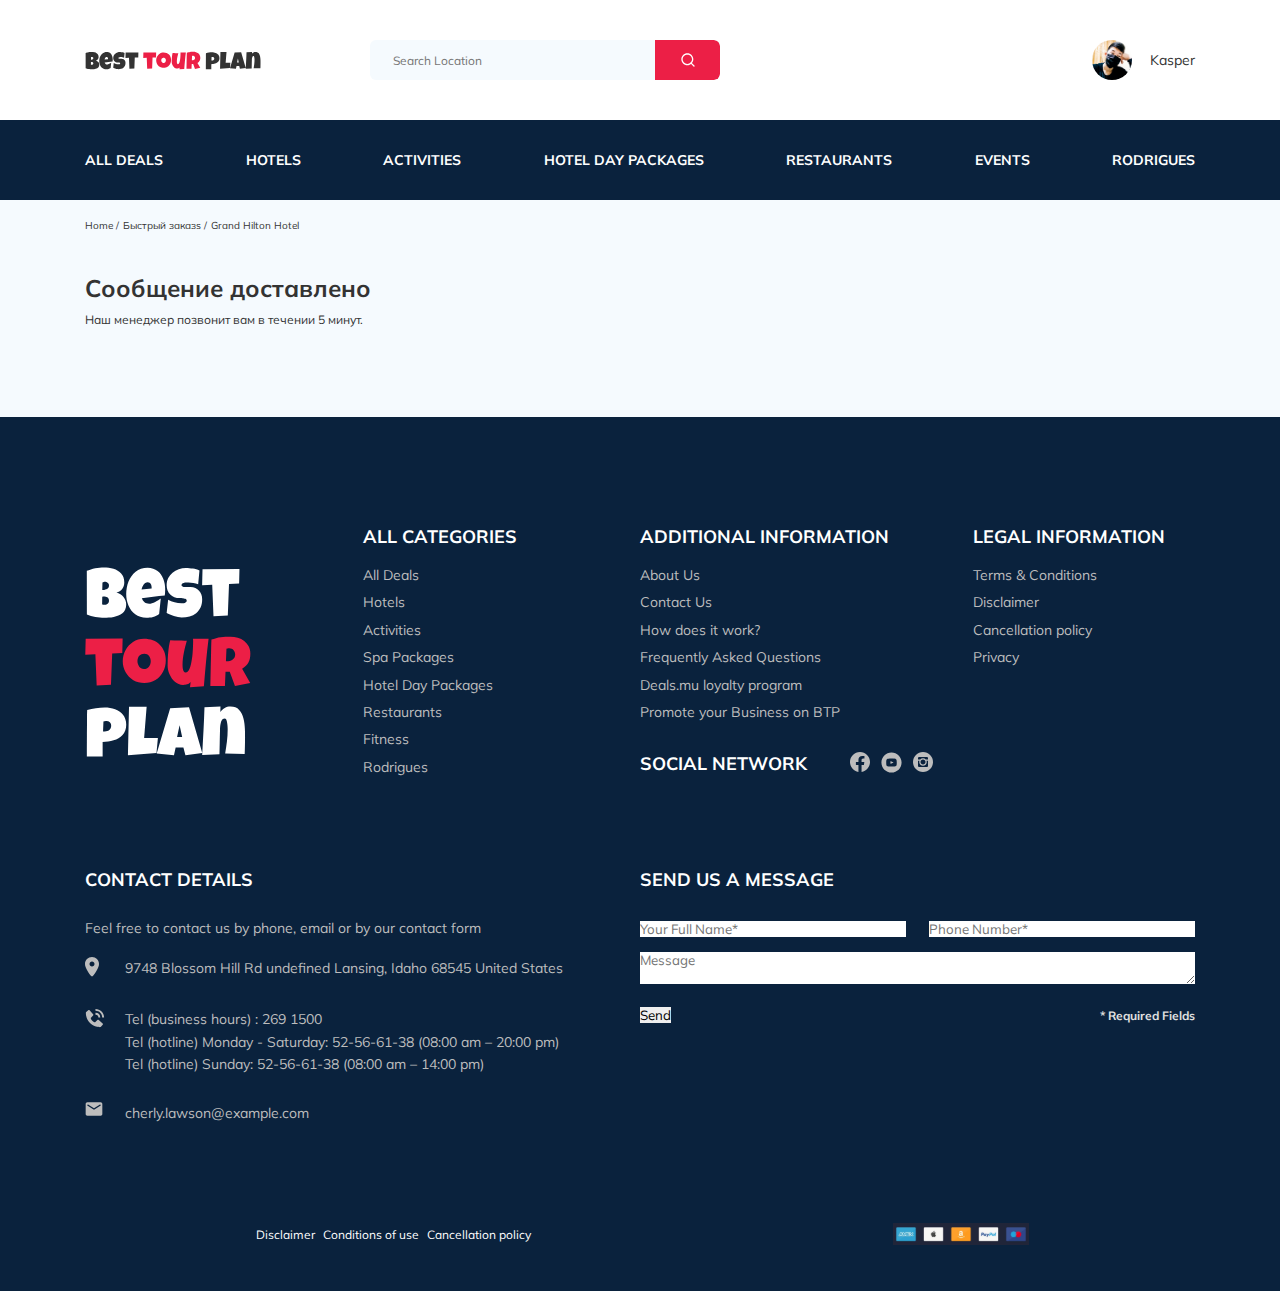
==== commit 2bd1c8eb: "mod: some changes" ====
--- a/thankyou.html
+++ b/thankyou.html
@@ -1,362 +1,308 @@
 <!DOCTYPE html>
 <html lang="en">
-  <head>
-    <meta charset="UTF-8" />
-    <meta http-equiv="X-UA-Compatible" content="IE=edge" />
-    <meta name="viewport" content="width=device-width, initial-scale=1.0" />
-    <link rel="preconnect" href="https://fonts.gstatic.com" />
-    <link
-      href="https://fonts.googleapis.com/css2?family=Mulish:wght@300;400;600;700&family=Nunito:wght@400;600;700;800&display=swap"
-      rel="stylesheet"
-    />
-    <link rel="stylesheet" href="css/swiper-bundle.min.css" />
-    <link rel="stylesheet" href="css/reset.css" />
-    <link rel="stylesheet" href="css/style.css" />
-    <title>Best Tour Plan - Hotel Booking</title>
-  </head>
-  <body>
-    <div class="wrapper">
-      <header class="navbar navbar--mobile--fixed">
-        <div class="container">
-          <div class="navbar-top">
-            <a href="index.html" class="logo">
-              <img
-                src="img/header/horizontal-logo.svg"
-                alt="Logo: Best Tour Plan"
-                class="logo__image"
-              />
-            </a>
-
-            <form action="#" class="search navbar__search navbar__search--hidden ">
-              <input
-                type="text"
-                class="search__input"
-                placeholder="Search Location"
-              />
-              <button class="search__button">
-                <img src="img/header/search.svg" alt="Icon: Search" />
-              </button>
-            </form>
-
-            <a href="#" class="user navbar__user navbar__user--hidden ">
-              <img
-                src="img/header/avatar.jpg"
-                alt="Avatar: Kasper"
-                class="user__avatar"
-              />
-              <span class="user__name">Kasper</span>
-            </a>
-            <!-- /.user -->
-            <button class="menu-button navbar-top__menu-button">
-              <span class="menu-button__line menu-button--top--line"></span>
-              <span class="menu-button__line menu-button--middle--line"></span>
-              <span class="menu-button__line menu-button--bottom--line"></span>
-            </button>
-            <!-- /.menu-button navbar-top__menu-button -->
-          </div>
-          <!-- /.navbar-top -->
-        </div>
-        <!-- /.container -->
-
-        <div class="navbar-bottom">
-          <div class="container">
-            <ul class="navbar-menu">
-              <li class="navbar-menu__item navbar__user--visible">
-                <a href="#" class="user navbar__user ">
-                  <img
-                    src="img/header/avatar.jpg"
-                    alt="Avatar: Kasper"
-                    class="user__avatar"
-                  />
-                  <span class="user__name">Kasper</span>
-                </a>
-                <!-- /.user -->
-              </li>
-              <li class="navbar-menu__item navbar__search--visible">
-                <form action="#" class="search navbar__search navbar__search--visible">
-                  <input
-                    type="text"
-                    class="search__input"
-                    placeholder="Search Location"
-                  />
-                  <button class="search__button">
-                    <img src="img/header/search.svg" alt="Icon: Search" />
-                  </button>
-                </form>
-              </li>
-              <li class="navbar-menu__item">
-                <a href="#" class="navbar-menu__link">All Deals</a>
-              </li>
-              <li class="navbar-menu__item">
-                <a href="#" class="navbar-menu__link">Hotels</a>
-              </li>
-              <li class="navbar-menu__item">
-                <a href="#" class="navbar-menu__link">Activities</a>
-              </li>
-              <li class="navbar-menu__item">
-                <a href="#" class="navbar-menu__link">Hotel Day Packages</a>
-              </li>
-              <li class="navbar-menu__item">
-                <a href="#" class="navbar-menu__link">Restaurants</a>
-              </li>
-              <li class="navbar-menu__item">
-                <a href="#" class="navbar-menu__link">Events</a>
-              </li>
-              <li class="navbar-menu__item">
-                <a href="#" class="navbar-menu__link">Rodrigues</a>
-              </li>
-            </ul>
-            <!-- /.navbar-menu -->
-          </div>
-          <!-- /.container -->
-        </div>
-        <!-- /.navbar-bottom -->
-      </header>
-
-      <nav class="breadcrumb">
-        <div class="container">
-          <ul class="breadcrumb-list">
-            <li class="breadcrumb-list__item">
-              <a href="#" class="breadcrumb-list__link">Home</a>
-            </li>
-            <li class="breadcrumb-list__item">
-              <a href="#" class="breadcrumb-list__link">Flash Offers</a>
-            </li>
-            <li class="breadcrumb-list__item">
-              Grand Hilton Hotel
-            </li>
-          </ul>
-        </div>
-        <!-- /.container -->
-      </nav>
-
-      <section class="hotel">
-        <div class="container">
-          <div class="hotel-info">
-            <div class="hotel-info__text">
-              <div class="hotel-wrapper">
-                <h1 class="hotel-name hotel-info__name" style="margin-bottom: 10px;">Сообщение доставлено</h1>
-              </div>
-              <p class="hotel-description hotel-info__description">
-                Наш менеджер позвонит вам в течении 5 минут.
-              </p>
-            </div>
-          </div>
-          <!-- /.hotel-info -->
-			</section>		
-			<footer class="footer">
-        <div class="container">
-          <div class="footer-wrapper">
-            <img
-              src="img/footer/vartical-logo.svg"
-              alt="Best Tour Plan"
-              class="footer__logo"
-            />
-            <div class="footer__list footer__categories">
-              <h3 class="footer__title">All categories</h3>
-              <ul class="footer__ul">
-                <li class="footer__item">
-                  <a href="#" class="footer__link">All Deals</a>
-                </li>
-                <li class="footer__item">
-                  <a href="#" class="footer__link">Hotels</a>
-                </li>
-                <li class="footer__item">
-                  <a href="#" class="footer__link">Activities</a>
-                </li>
-                <li class="footer__item">
-                  <a href="#" class="footer__link">Spa Packages</a>
-                </li>
-                <li class="footer__item">
-                  <a href="#" class="footer__link">Hotel Day Packages</a>
-                </li>
-                <li class="footer__item">
-                  <a href="#" class="footer__link">Restaurants</a>
-                </li>
-                <li class="footer__item">
-                  <a href="#" class="footer__link">Fitness</a>
-                </li>
-                <li class="footer__item">
-                  <a href="#" class="footer__link">Rodrigues</a>
-                </li>
-              </ul>
-            </div>
-            <!-- /.footer__list -->
-            <div class="footer__list footer__additional">
-              <h3 class="footer__title">Additional information</h3>
-              <ul class="footer__ul">
-                <li class="footer__item">
-                  <a href="#" class="footer__link">About Us</a>
-                </li>
-                <li class="footer__item">
-                  <a href="#" class="footer__link">Contact Us</a>
-                </li>
-                <li class="footer__item">
-                  <a href="#" class="footer__link">How does it work?</a>
-                </li>
-                <li class="footer__item">
-                  <a href="#" class="footer__link">
-                    Frequently Asked Questions
-                  </a>
-                </li>
-                <li class="footer__item">
-                  <a href="#" class="footer__link">Deals.mu loyalty program</a>
-                </li>
-                <li class="footer__item">
-                  <a href="#" class="footer__link">
-                    Promote your Business on BTP
-                  </a>
-                </li>
-              </ul>
-            </div>
-            <!-- /.footer__list -->
-            <div class="footer__social-network">
-              <h3 class="footer__title">Social Network</h3>
-              <div class="footer__social-links">
-                <a href="#" class="footer__link">
-                  <img src="img/footer/facebook.svg" alt="Icon: Facebook" />
-                </a>
-                <a href="#" class="footer__link">
-                  <img src="img/footer/youtube.svg" alt="Icon: YouTube" />
-                </a>
-                <a href="#" class="footer__link">
-                  <img src="img/footer/instagram.svg" alt="Icon: Instagram" />
-                </a>
-              </div>
-              <!-- /.footer__social-links -->
-            </div>
-            <!-- /.footer__social-network -->
-            <div class="footer__list footer__legal">
-              <h3 class="footer__title">Legal information</h3>
-              <ul class="footer__ul">
-                <li class="footer__item">
-                  <a href="#" class="footer__link">Terms & Conditions</a>
-                </li>
-                <li class="footer__item">
-                  <a href="#" class="footer__link">Disclaimer</a>
-                </li>
-                <li class="footer__item">
-                  <a href="#" class="footer__link">Cancellation policy</a>
-                </li>
-                <li class="footer__item">
-                  <a href="#" class="footer__link">Privacy</a>
-                </li>
-              </ul>
-            </div>
-            <!-- /.footer__list -->
-            <div class="footer__contact-details">
-              <h3 class="footer__title footer__title--mb-3">Contact Details</h3>
-              <p class="footer__text">
-                Feel free to contact us by phone, email or by our contact form
-              </p>
-              <ul class="footer__ul">
-                <li class="footer__item">
-                  <div class="footer__icon-wrapper">
-                    <img
-                      class="footer__icon"
-                      src="img/footer/map-marker.svg"
-                      alt="Icon: Map"
-                    />
-                  </div>
-                  <span class="footer__link">
-                    9748 Blossom Hill Rd undefined Lansing, Idaho 68545 United
-                    States
-                  </span>
-                  <!-- /.footer__icon-wrapper -->
-                </li>
-                <li class="footer__item footer__item--mb-2">
-                  <div class="footer__icon-wrapper">
-                    <img
-                      class="footer__icon"
-                      src="img/footer/contact-phone-call.svg"
-                      alt="Icon: Phone-Call"
-                    />
-                  </div>
-                  Tel (business hours) : 269 1500
-                  <br />
-                  Tel (hotline) Monday - Saturday: 52-56-61-38 (08:00 am – 20:00
-                  pm)
-                  <br />
-                  Tel (hotline) Sunday: 52-56-61-38 (08:00 am – 14:00 pm)
-                  <!-- /.footer__icon-wrapper -->
-                </li>
-                <li class="footer__item">
-                  <div class="footer__icon-wrapper">
-                    <img
-                      class="footer__icon footer__icon--last"
-                      src="img/footer/email.svg"
-                      alt="Icon: E-Mail"
-                    />
-                  </div>
-                  <a
-                    href="mailto:cherly.lawson@example.com"
-                    class="footer__link"
-                  >
-                    cherly.lawson@example.com
-                  </a>
-                  <!-- /.footer__icon-wrapper -->
-                </li>
-              </ul>
-            </div>
-            <!-- /.footer__contact-details -->
-            <div class="footer__contact-form">
-              <h3 class="footer__title footer__title--mb-3">
-                Send us a message
-              </h3>
-              <form action="send.php" method="POST" class="footer__form">
-                <input
-                  type="text"
-                  class="footer__input"
-                  placeholder="Your Full Name*"
-									name = 'name'
-                />
-                <input
-                  type="tel"
-                  class="footer__input"
-                  placeholder="Phone Number*"
-									name = 'phone'
-                />
-                <textarea
-                  class="footer__message"
-                  placeholder="Message"
-									name = 'message'
-                ></textarea>
-                <button class="footer__button" type="submit">Send</button>
-                <span class="footer__required">* Required Fields</span>
-              </form>
-            </div>
-            <!-- /.footer__contact-form -->
-          </div>
-
-          <div class="footer__copyright">
-            <div class="container">
-              <div class="footer__copyright-wrapper">
-                <div class="footer__copyright-links">
-                  <a href="" class="footer__copyright-link">Disclaimer</a>
-                  <a href="" class="footer__copyright-link">
-                    Conditions of use
-                  </a>
-                  <a href="" class="footer__copyright-link">
-                    Cancellation policy
-                  </a>
-                </div>
-                <div class="footer__copyright-image">
-                  <img
-                    src="img/footer/copyright-image.svg"
-                    alt="Copyright-image"
-                  />
-                </div>
-                <!-- /.footer__copyright-image -->
-              </div>
-              <!-- /.footer__copyright-wrapper -->
-            </div>
-          </div>
-          <!-- /.footer__copyright -->
-        </div>
-        <!-- /.container -->
-      </footer>		
-    </div>
-    <script src="js/swiper-bundle.min.js"></script>
-    <script src="js/main.js"></script>
-  </body>
-</html>
+
+<head>
+	<meta charset="UTF-8" />
+	<meta http-equiv="X-UA-Compatible" content="IE=edge" />
+	<meta name="viewport" content="width=device-width, initial-scale=1.0" />
+	<link rel="preconnect" href="https://fonts.gstatic.com" />
+	<link
+		href="https://fonts.googleapis.com/css2?family=Mulish:wght@300;400;600;700&family=Nunito:wght@400;600;700;800&display=swap"
+		rel="stylesheet" />
+	<link rel="stylesheet" href="css/swiper-bundle.min.css" />
+	<link rel="stylesheet" href="css/reset.css" />
+	<link rel="stylesheet" href="css/style.css" />
+	<title>Best Tour Plan - Hotel Booking</title>
+</head>
+
+<body>
+	<div class="wrapper">
+		<header class="navbar navbar--mobile--fixed">
+			<div class="container">
+				<div class="navbar-top">
+					<a href="index.html" class="logo">
+						<img src="img/header/horizontal-logo.svg" alt="Logo: Best Tour Plan" class="logo__image" />
+					</a>
+
+					<form action="#" class="search navbar__search navbar__search--hidden ">
+						<input type="text" class="search__input" placeholder="Search Location" />
+						<button class="search__button">
+							<img src="img/header/search.svg" alt="Icon: Search" />
+						</button>
+					</form>
+
+					<a href="#" class="user navbar__user navbar__user--hidden ">
+						<img src="img/header/avatar.jpg" alt="Avatar: Kasper" class="user__avatar" />
+						<span class="user__name">Kasper</span>
+					</a>
+					<!-- /.user -->
+					<button class="menu-button navbar-top__menu-button">
+						<span class="menu-button__line menu-button--top--line"></span>
+						<span class="menu-button__line menu-button--middle--line"></span>
+						<span class="menu-button__line menu-button--bottom--line"></span>
+					</button>
+					<!-- /.menu-button navbar-top__menu-button -->
+				</div>
+				<!-- /.navbar-top -->
+			</div>
+			<!-- /.container -->
+
+			<div class="navbar-bottom">
+				<div class="container">
+					<ul class="navbar-menu">
+						<li class="navbar-menu__item navbar__user--visible">
+							<a href="#" class="user navbar__user ">
+								<img src="img/header/avatar.jpg" alt="Avatar: Kasper" class="user__avatar" />
+								<span class="user__name">Kasper</span>
+							</a>
+							<!-- /.user -->
+						</li>
+						<li class="navbar-menu__item navbar__search--visible">
+							<form action="#" class="search navbar__search navbar__search--visible">
+								<input type="text" class="search__input" placeholder="Search Location" />
+								<button class="search__button">
+									<img src="img/header/search.svg" alt="Icon: Search" />
+								</button>
+							</form>
+						</li>
+						<li class="navbar-menu__item">
+							<a href="#" class="navbar-menu__link">All Deals</a>
+						</li>
+						<li class="navbar-menu__item">
+							<a href="#" class="navbar-menu__link">Hotels</a>
+						</li>
+						<li class="navbar-menu__item">
+							<a href="#" class="navbar-menu__link">Activities</a>
+						</li>
+						<li class="navbar-menu__item">
+							<a href="#" class="navbar-menu__link">Hotel Day Packages</a>
+						</li>
+						<li class="navbar-menu__item">
+							<a href="#" class="navbar-menu__link">Restaurants</a>
+						</li>
+						<li class="navbar-menu__item">
+							<a href="#" class="navbar-menu__link">Events</a>
+						</li>
+						<li class="navbar-menu__item">
+							<a href="#" class="navbar-menu__link">Rodrigues</a>
+						</li>
+					</ul>
+					<!-- /.navbar-menu -->
+				</div>
+				<!-- /.container -->
+			</div>
+			<!-- /.navbar-bottom -->
+		</header>
+
+		<nav class="breadcrumb">
+			<div class="container">
+				<ul class="breadcrumb-list">
+					<li class="breadcrumb-list__item">
+						<a href="#" class="breadcrumb-list__link">Home</a>
+					</li>
+					<li class="breadcrumb-list__item">
+						<a href="#" class="breadcrumb-list__link">Быстрый заказs</a>
+					</li>
+					<li class="breadcrumb-list__item">
+						Grand Hilton Hotel
+					</li>
+				</ul>
+			</div>
+			<!-- /.container -->
+		</nav>
+
+		<section class="hotel">
+			<div class="container">
+				<div class="hotel-info">
+					<div class="hotel-info__text">
+						<div class="hotel-wrapper">
+							<h1 class="hotel-name hotel-info__name" style="margin-bottom: 10px;">Сообщение доставлено</h1>
+						</div>
+						<p class="hotel-description hotel-info__description">
+							Наш менеджер позвонит вам в течении 5 минут.
+						</p>
+					</div>
+				</div>
+				<!-- /.hotel-info -->
+		</section>
+		<footer class="footer">
+			<div class="container">
+				<div class="footer-wrapper">
+					<img src="img/footer/vartical-logo.svg" alt="Best Tour Plan" class="footer__logo" />
+					<div class="footer__list footer__categories">
+						<h3 class="footer__title">All categories</h3>
+						<ul class="footer__ul">
+							<li class="footer__item">
+								<a href="#" class="footer__link">All Deals</a>
+							</li>
+							<li class="footer__item">
+								<a href="#" class="footer__link">Hotels</a>
+							</li>
+							<li class="footer__item">
+								<a href="#" class="footer__link">Activities</a>
+							</li>
+							<li class="footer__item">
+								<a href="#" class="footer__link">Spa Packages</a>
+							</li>
+							<li class="footer__item">
+								<a href="#" class="footer__link">Hotel Day Packages</a>
+							</li>
+							<li class="footer__item">
+								<a href="#" class="footer__link">Restaurants</a>
+							</li>
+							<li class="footer__item">
+								<a href="#" class="footer__link">Fitness</a>
+							</li>
+							<li class="footer__item">
+								<a href="#" class="footer__link">Rodrigues</a>
+							</li>
+						</ul>
+					</div>
+					<!-- /.footer__list -->
+					<div class="footer__list footer__additional">
+						<h3 class="footer__title">Additional information</h3>
+						<ul class="footer__ul">
+							<li class="footer__item">
+								<a href="#" class="footer__link">About Us</a>
+							</li>
+							<li class="footer__item">
+								<a href="#" class="footer__link">Contact Us</a>
+							</li>
+							<li class="footer__item">
+								<a href="#" class="footer__link">How does it work?</a>
+							</li>
+							<li class="footer__item">
+								<a href="#" class="footer__link">
+									Frequently Asked Questions
+								</a>
+							</li>
+							<li class="footer__item">
+								<a href="#" class="footer__link">Deals.mu loyalty program</a>
+							</li>
+							<li class="footer__item">
+								<a href="#" class="footer__link">
+									Promote your Business on BTP
+								</a>
+							</li>
+						</ul>
+					</div>
+					<!-- /.footer__list -->
+					<div class="footer__social-network">
+						<h3 class="footer__title">Social Network</h3>
+						<div class="footer__social-links">
+							<a href="#" class="footer__link">
+								<img src="img/footer/facebook.svg" alt="Icon: Facebook" />
+							</a>
+							<a href="#" class="footer__link">
+								<img src="img/footer/youtube.svg" alt="Icon: YouTube" />
+							</a>
+							<a href="#" class="footer__link">
+								<img src="img/footer/instagram.svg" alt="Icon: Instagram" />
+							</a>
+						</div>
+						<!-- /.footer__social-links -->
+					</div>
+					<!-- /.footer__social-network -->
+					<div class="footer__list footer__legal">
+						<h3 class="footer__title">Legal information</h3>
+						<ul class="footer__ul">
+							<li class="footer__item">
+								<a href="#" class="footer__link">Terms & Conditions</a>
+							</li>
+							<li class="footer__item">
+								<a href="#" class="footer__link">Disclaimer</a>
+							</li>
+							<li class="footer__item">
+								<a href="#" class="footer__link">Cancellation policy</a>
+							</li>
+							<li class="footer__item">
+								<a href="#" class="footer__link">Privacy</a>
+							</li>
+						</ul>
+					</div>
+					<!-- /.footer__list -->
+					<div class="footer__contact-details">
+						<h3 class="footer__title footer__title--mb-3">Contact Details</h3>
+						<p class="footer__text">
+							Feel free to contact us by phone, email or by our contact form
+						</p>
+						<ul class="footer__ul">
+							<li class="footer__item">
+								<div class="footer__icon-wrapper">
+									<img class="footer__icon" src="img/footer/map-marker.svg" alt="Icon: Map" />
+								</div>
+								<span class="footer__link">
+									9748 Blossom Hill Rd undefined Lansing, Idaho 68545 United
+									States
+								</span>
+								<!-- /.footer__icon-wrapper -->
+							</li>
+							<li class="footer__item footer__item--mb-2">
+								<div class="footer__icon-wrapper">
+									<img class="footer__icon" src="img/footer/contact-phone-call.svg" alt="Icon: Phone-Call" />
+								</div>
+								Tel (business hours) : 269 1500
+								<br />
+								Tel (hotline) Monday - Saturday: 52-56-61-38 (08:00 am – 20:00
+								pm)
+								<br />
+								Tel (hotline) Sunday: 52-56-61-38 (08:00 am – 14:00 pm)
+								<!-- /.footer__icon-wrapper -->
+							</li>
+							<li class="footer__item">
+								<div class="footer__icon-wrapper">
+									<img class="footer__icon footer__icon--last" src="img/footer/email.svg" alt="Icon: E-Mail" />
+								</div>
+								<a href="mailto:cherly.lawson@example.com" class="footer__link">
+									cherly.lawson@example.com
+								</a>
+								<!-- /.footer__icon-wrapper -->
+							</li>
+						</ul>
+					</div>
+					<!-- /.footer__contact-details -->
+					<div class="footer__contact-form">
+						<h3 class="footer__title footer__title--mb-3">
+							Send us a message
+						</h3>
+						<form action="send.php" method="POST" class="footer__form">
+							<input type="text" class="footer__input" placeholder="Your Full Name*" name='name' />
+							<input type="tel" class="footer__input" placeholder="Phone Number*" name='phone' />
+							<textarea class="footer__message" placeholder="Message" name='message'></textarea>
+							<button class="footer__button" type="submit">Send</button>
+							<span class="footer__required">* Required Fields</span>
+						</form>
+					</div>
+					<!-- /.footer__contact-form -->
+				</div>
+
+				<div class="footer__copyright">
+					<div class="container">
+						<div class="footer__copyright-wrapper">
+							<div class="footer__copyright-links">
+								<a href="" class="footer__copyright-link">Disclaimer</a>
+								<a href="" class="footer__copyright-link">
+									Conditions of use
+								</a>
+								<a href="" class="footer__copyright-link">
+									Cancellation policy
+								</a>
+							</div>
+							<div class="footer__copyright-image">
+								<img src="img/footer/copyright-image.svg" alt="Copyright-image" />
+							</div>
+							<!-- /.footer__copyright-image -->
+						</div>
+						<!-- /.footer__copyright-wrapper -->
+					</div>
+				</div>
+				<!-- /.footer__copyright -->
+			</div>
+			<!-- /.container -->
+		</footer>
+	</div>
+	<script src="js/swiper-bundle.min.js"></script>
+	<script src="js/main.js"></script>
+</body>
+
+</html>--- a/css/style.css
+++ b/css/style.css
@@ -1,3 +1,4 @@
+@charset "UTF-8";
 body {
   font-family: "Mulish", sans-serif;
   color: #333333;
@@ -461,13 +462,10 @@
   margin-bottom: 65px;
 }
 .packages-wrapper {
-  display: -ms-grid;
   display: grid;
-  -ms-grid-columns: 350px 30px 350px 30px 350px;
   grid-template-columns: repeat(3, 350px);
-  -ms-grid-rows: 500px 30px 500px;
   grid-template-rows: repeat(2, 500px);
-      grid-template-areas: "packages-first packages-first packages-item__1" "packages-item__2 packages-item__3 packages-item__4";
+  grid-template-areas: "packages-first packages-first packages-item__1" "packages-item__2 packages-item__3 packages-item__4";
   grid-gap: 30px;
 }
 .packages-first {
@@ -483,9 +481,6 @@
   overflow: hidden;
 }
 .packages-first__image {
-  -ms-grid-row: 1;
-  -ms-grid-column: 1;
-  -ms-grid-column-span: 3;
   position: relative;
   grid-area: packages-first;
   width: 366px;
@@ -494,7 +489,7 @@
   overflow: hidden;
 }
 .packages-first__image::before {
-  content: "Flash Offer";
+  content: "Быстрый заказ";
   position: absolute;
   height: 30px;
   color: #ffffff;
@@ -514,9 +509,6 @@
      object-fit: cover;
 }
 .packages-first__body {
-  -ms-grid-row: 1;
-  -ms-grid-column: 1;
-  -ms-grid-column-span: 3;
   padding: 46px 21px 30px 44px;
   background: #0A223D;
   color: #ffffff;
@@ -578,23 +570,15 @@
   margin-top: -38px;
 }
 .packages-item__1 {
-  -ms-grid-row: 1;
-  -ms-grid-column: 5;
   grid-area: packages-item__1;
 }
 .packages-item__2 {
-  -ms-grid-row: 3;
-  -ms-grid-column: 1;
   grid-area: packages-item__2;
 }
 .packages-item__3 {
-  -ms-grid-row: 3;
-  -ms-grid-column: 3;
   grid-area: packages-item__3;
 }
 .packages-item__4 {
-  -ms-grid-row: 3;
-  -ms-grid-column: 5;
   grid-area: packages-item__4;
 }
 .packages-item {
@@ -612,7 +596,7 @@
           flex-direction: column;
 }
 .packages-item::before {
-  content: "Flash Offer";
+  content: "Быстрый заказ";
   position: absolute;
   height: 30px;
   color: #ffffff;
@@ -959,10 +943,7 @@
   color: #ffffff;
 }
 .footer-wrapper {
-  display: -ms-grid;
   display: grid;
-  -ms-grid-columns: (minmax(-webkit-min-content, 1fr))[4];
-  -ms-grid-columns: (minmax(min-content, 1fr))[4];
   grid-template-columns: repeat(4, minmax(-webkit-min-content, 1fr));
   grid-template-columns: repeat(4, minmax(min-content, 1fr));
   grid-auto-rows: minmax(70px, -webkit-min-content);
@@ -973,15 +954,10 @@
 }
 .footer__logo {
   width: 166px;
-  -ms-grid-row: 1;
-  -ms-grid-row-span: 2;
   grid-row: 1/3;
-  -ms-grid-row-align: center;
-      align-self: center;
+  align-self: center;
 }
 .footer__categories {
-  -ms-grid-row: 1;
-  -ms-grid-row-span: 3;
   grid-row: 1/4;
 }
 .footer__legal {
@@ -1021,10 +997,7 @@
   display: -webkit-box;
   display: -ms-flexbox;
   display: flex;
-  -ms-grid-row: 2;
-  -ms-grid-row-span: 2;
   grid-row: 2/4;
-  -ms-grid-column-span: 2;
   grid-column: span 2;
   margin-top: 24px;
 }
@@ -1041,7 +1014,6 @@
           justify-content: space-between;
 }
 .footer__contact-details {
-  -ms-grid-column-span: 2;
   grid-column: span 2;
 }
 .footer__text {
@@ -1065,7 +1037,6 @@
   -webkit-box-direction: normal;
       -ms-flex-direction: column;
           flex-direction: column;
-  -ms-grid-column-span: 2;
   grid-column: span 2;
 }
 .footer__form {
@@ -1127,6 +1098,7 @@
 }
 .footer__copyright-link {
   color: #ffffff;
+  margin: 0 auto;
 }
 .footer__copyright-image {
   width: 136px;
@@ -1278,13 +1250,10 @@
     margin-bottom: 65px;
   }
   .packages-wrapper {
-    display: -ms-grid;
     display: grid;
-    -ms-grid-columns: 300px 30px 300px 30px 300px;
     grid-template-columns: repeat(3, 300px);
-    -ms-grid-rows: 500px 30px 500px;
     grid-template-rows: repeat(2, 500px);
-        grid-template-areas: "packages-first packages-first packages-item__1" "packages-item__2 packages-item__3 packages-item__4";
+    grid-template-areas: "packages-first packages-first packages-item__1" "packages-item__2 packages-item__3 packages-item__4";
     grid-gap: 30px;
   }
   .packages-first {
@@ -1302,32 +1271,6 @@
   .packages-first__text {
     font-size: 13px;
   }
-  .packages-first__image {
-    -ms-grid-row: 1;
-    -ms-grid-column: 1;
-    -ms-grid-column-span: 3;
-  }
-  .packages-first__body {
-    -ms-grid-row: 1;
-    -ms-grid-column: 1;
-    -ms-grid-column-span: 3;
-  }
-  .packages-item__1 {
-    -ms-grid-row: 1;
-    -ms-grid-column: 5;
-  }
-  .packages-item__2 {
-    -ms-grid-row: 3;
-    -ms-grid-column: 1;
-  }
-  .packages-item__3 {
-    -ms-grid-row: 3;
-    -ms-grid-column: 3;
-  }
-  .packages-item__4 {
-    -ms-grid-row: 3;
-    -ms-grid-column: 5;
-  }
 }
 @media screen and (max-width: 992px) {
   .container,
@@ -1426,13 +1369,10 @@
     margin-bottom: 65px;
   }
   .packages-wrapper {
-    display: -ms-grid;
     display: grid;
-    -ms-grid-columns: 335px 30px 335px;
     grid-template-columns: repeat(2, 335px);
-    -ms-grid-rows: 500px 30px 500px;
     grid-template-rows: repeat(2, 500px);
-        grid-template-areas: "packages-first packages-first" "packages-item__1 packages-item__2" "packages-item__3 packages-item__4";
+    grid-template-areas: "packages-first packages-first" "packages-item__1 packages-item__2" "packages-item__3 packages-item__4";
     grid-gap: 30px;
   }
   .packages-first {
@@ -1455,65 +1395,47 @@
     padding: 73px 0 33px 0;
   }
   .footer-wrapper {
-    -ms-grid-columns: (minmax(-webkit-min-content, 1fr))[6];
-    -ms-grid-columns: (minmax(min-content, 1fr))[6];
     grid-template-columns: repeat(6, minmax(-webkit-min-content, 1fr));
     grid-template-columns: repeat(6, minmax(min-content, 1fr));
   }
   .footer__logo {
     width: 104px;
     height: 120.29px;
-    -ms-grid-row: 1;
-    -ms-grid-row-span: 1;
     grid-row: 1/2;
-    -ms-grid-column-span: 2;
     grid-column: span 2;
   }
   .footer__social-network {
-    -ms-grid-row-align: center;
-        align-self: center;
+    align-self: center;
     margin-top: 0;
     -webkit-box-align: center;
         -ms-flex-align: center;
             align-items: center;
-    -ms-grid-row: 1;
     grid-row: 1;
-    -ms-grid-column-span: 3;
     grid-column: span 3;
   }
   .footer__categories {
-    -ms-grid-row: 2;
     grid-row: 2;
-    -ms-grid-column-span: 2;
     grid-column: span 2;
     margin-top: 38px;
   }
   .footer__additional {
     margin-top: 38px;
-    -ms-grid-row: 2;
     grid-row: 2;
-    -ms-grid-column-span: 2;
     grid-column: span 2;
   }
   .footer__legal {
     margin-top: 38px;
-    -ms-grid-row: 2;
     grid-row: 2;
-    -ms-grid-column-span: 2;
     grid-column: span 2;
   }
   .footer__contact-details {
     margin-top: 61px;
-    -ms-grid-row: 3;
     grid-row: 3;
-    -ms-grid-column-span: 5;
     grid-column: span 5;
   }
   .footer__contact-form {
     margin-top: 60px;
-    -ms-grid-row: 4;
     grid-row: 4;
-    -ms-grid-column-span: 5;
     grid-column: span 5;
   }
   .footer__copyright {
@@ -1536,32 +1458,6 @@
     padding: 28px 60px;
     width: 400px;
   }
-  .packages-first__image {
-    -ms-grid-row: 1;
-    -ms-grid-column: 1;
-    -ms-grid-column-span: 3;
-  }
-  .packages-first__body {
-    -ms-grid-row: 1;
-    -ms-grid-column: 1;
-    -ms-grid-column-span: 3;
-  }
-  .packages-item__1 {
-    -ms-grid-row: 3;
-    -ms-grid-column: 1;
-  }
-  .packages-item__2 {
-    -ms-grid-row: 3;
-    -ms-grid-column: 3;
-  }
-  .packages-item__3 {
-    -ms-grid-row: 5;
-    -ms-grid-column: 1;
-  }
-  .packages-item__4 {
-    -ms-grid-row: 5;
-    -ms-grid-column: 3;
-  }
 }
 @media screen and (max-width: 768px) {
   .container,
@@ -1603,7 +1499,6 @@
   .navbar__search {
     margin-bottom: 37px;
     -ms-flex-item-align: center;
-        -ms-grid-row-align: center;
         align-self: center;
     margin-right: 0;
     margin-left: 0;
@@ -1769,13 +1664,10 @@
     margin-bottom: 65px;
   }
   .packages-wrapper {
-    display: -ms-grid;
     display: grid;
-    -ms-grid-columns: 275px 25px 275px;
     grid-template-columns: repeat(2, 275px);
-    -ms-grid-rows: 465px 25px 465px;
     grid-template-rows: repeat(2, 465px);
-        grid-template-areas: "packages-first packages-first" "packages-item__1 packages-item__2" "packages-item__3 packages-item__4";
+    grid-template-areas: "packages-first packages-first" "packages-item__1 packages-item__2" "packages-item__3 packages-item__4";
     grid-gap: 25px;
   }
   .packages-first {
@@ -1794,9 +1686,6 @@
     font-size: 13px;
   }
   .packages-first__body {
-    -ms-grid-row: 1;
-    -ms-grid-column: 1;
-    -ms-grid-column-span: 3;
     padding: 20px 21px 0px 20px;
     background: #0A223D;
     color: #ffffff;
@@ -1828,7 +1717,7 @@
             flex-direction: column;
   }
   .packages-item::before {
-    content: "Flash Offer";
+    content: "Быстрый заказ";
     position: absolute;
     height: 30px;
     color: #ffffff;
@@ -1866,21 +1755,16 @@
     padding: 69px 0 21px 0;
   }
   .footer-wrapper {
-    -ms-grid-columns: (minmax(-webkit-min-content, 1fr))[1];
-    -ms-grid-columns: (minmax(min-content, 1fr))[1];
     grid-template-columns: repeat(1, minmax(-webkit-min-content, 1fr));
     grid-template-columns: repeat(1, minmax(min-content, 1fr));
   }
   .footer__logo {
-    -ms-grid-row: 1;
     grid-row: 1;
-    -ms-grid-column: 1;
     grid-column: 1;
     margin-bottom: 30px;
   }
   .footer__social-network {
-    -ms-grid-row-align: stretch;
-        align-self: stretch;
+    align-self: stretch;
     -webkit-box-orient: vertical;
     -webkit-box-direction: normal;
         -ms-flex-direction: column;
@@ -1889,41 +1773,31 @@
     -webkit-box-align: self-start;
         -ms-flex-align: self-start;
             align-items: self-start;
-    -ms-grid-row: 2;
     grid-row: 2;
-    -ms-grid-column-span: 3;
     grid-column: span 3;
   }
   .footer__social-links {
     margin-top: 20px;
   }
   .footer__categories {
-    -ms-grid-row: 5;
     grid-row: 5;
-    -ms-grid-column-span: 2;
     grid-column: span 2;
     margin-top: 38px;
   }
   .footer__additional {
     margin-top: 38px;
-    -ms-grid-row: 4;
     grid-row: 4;
-    -ms-grid-column-span: 2;
     grid-column: span 2;
   }
   .footer__legal {
     margin-left: 0;
     margin-top: 38px;
-    -ms-grid-row: 3;
     grid-row: 3;
-    -ms-grid-column-span: 2;
     grid-column: span 2;
   }
   .footer__contact-details {
     margin-top: 41px;
-    -ms-grid-row: 6;
     grid-row: 6;
-    -ms-grid-column-span: 5;
     grid-column: span 5;
   }
   .footer__text {
@@ -1931,9 +1805,7 @@
   }
   .footer__contact-form {
     margin-top: 60px;
-    -ms-grid-row: 7;
     grid-row: 7;
-    -ms-grid-column-span: 5;
     grid-column: span 5;
   }
   .footer__form {
@@ -1993,53 +1865,6 @@
   .modal__dialog {
     padding: 20px 50px;
   }
-  .packages-first__image {
-    -ms-grid-row: 1;
-    -ms-grid-column: 1;
-    -ms-grid-column-span: 3;
-  }
-  .packages-first__body {
-    -ms-grid-row: 1;
-    -ms-grid-column: 1;
-    -ms-grid-column-span: 3;
-  }
-  .packages-item__1 {
-    -ms-grid-row: 3;
-    -ms-grid-column: 1;
-  }
-  .packages-item__2 {
-    -ms-grid-row: 3;
-    -ms-grid-column: 3;
-  }
-  .packages-item__3 {
-    -ms-grid-row: 5;
-    -ms-grid-column: 1;
-  }
-  .packages-item__4 {
-    -ms-grid-row: 5;
-    -ms-grid-column: 3;
-  }
-}
-@media screen and (max-width: 1200px) {
-  .packages-first__body {
-    -ms-grid-row: 1;
-    -ms-grid-column: 1;
-    -ms-grid-column-span: 3;
-  }
-}
-@media screen and (max-width: 992px) {
-  .packages-first__body {
-    -ms-grid-row: 1;
-    -ms-grid-column: 1;
-    -ms-grid-column-span: 3;
-  }
-}
-@media screen and (max-width: 768px) {
-  .packages-first__body {
-    -ms-grid-row: 1;
-    -ms-grid-column: 1;
-    -ms-grid-column-span: 3;
-  }
 }
 @media screen and (max-width: 709px) {
   .modal__dialog {
@@ -2060,13 +1885,10 @@
     margin-bottom: 50px;
   }
   .packages-wrapper {
-    display: -ms-grid;
     display: grid;
-    -ms-grid-columns: 100%;
     grid-template-columns: 100%;
-    -ms-grid-rows: 500px 30px 500px 30px 500px 30px 500px;
     grid-template-rows: repeat(4, 500px);
-        grid-template-areas: "packages-item__1" "packages-item__2" "packages-item__3" "packages-item__4";
+    grid-template-areas: "packages-item__1" "packages-item__2" "packages-item__3" "packages-item__4";
     grid-gap: 30px;
   }
   .packages-first {
@@ -2087,7 +1909,7 @@
             flex-direction: column;
   }
   .packages-item::before {
-    content: "Flash Offer";
+    content: "Быстрый заказ";
     position: absolute;
     height: 30px;
     color: #ffffff;
@@ -2124,22 +1946,6 @@
   .modal__dialog {
     width: 360px;
   }
-  .packages-item__1 {
-    -ms-grid-row: 1;
-    -ms-grid-column: 1;
-  }
-  .packages-item__2 {
-    -ms-grid-row: 3;
-    -ms-grid-column: 1;
-  }
-  .packages-item__3 {
-    -ms-grid-row: 5;
-    -ms-grid-column: 1;
-  }
-  .packages-item__4 {
-    -ms-grid-row: 7;
-    -ms-grid-column: 1;
-  }
 }
 @media (max-width: 576px) {
   .logo {
@@ -2272,4 +2078,4 @@
             order: 4;
     width: 100%;
   }
-}+}/*# sourceMappingURL=style.css.map */